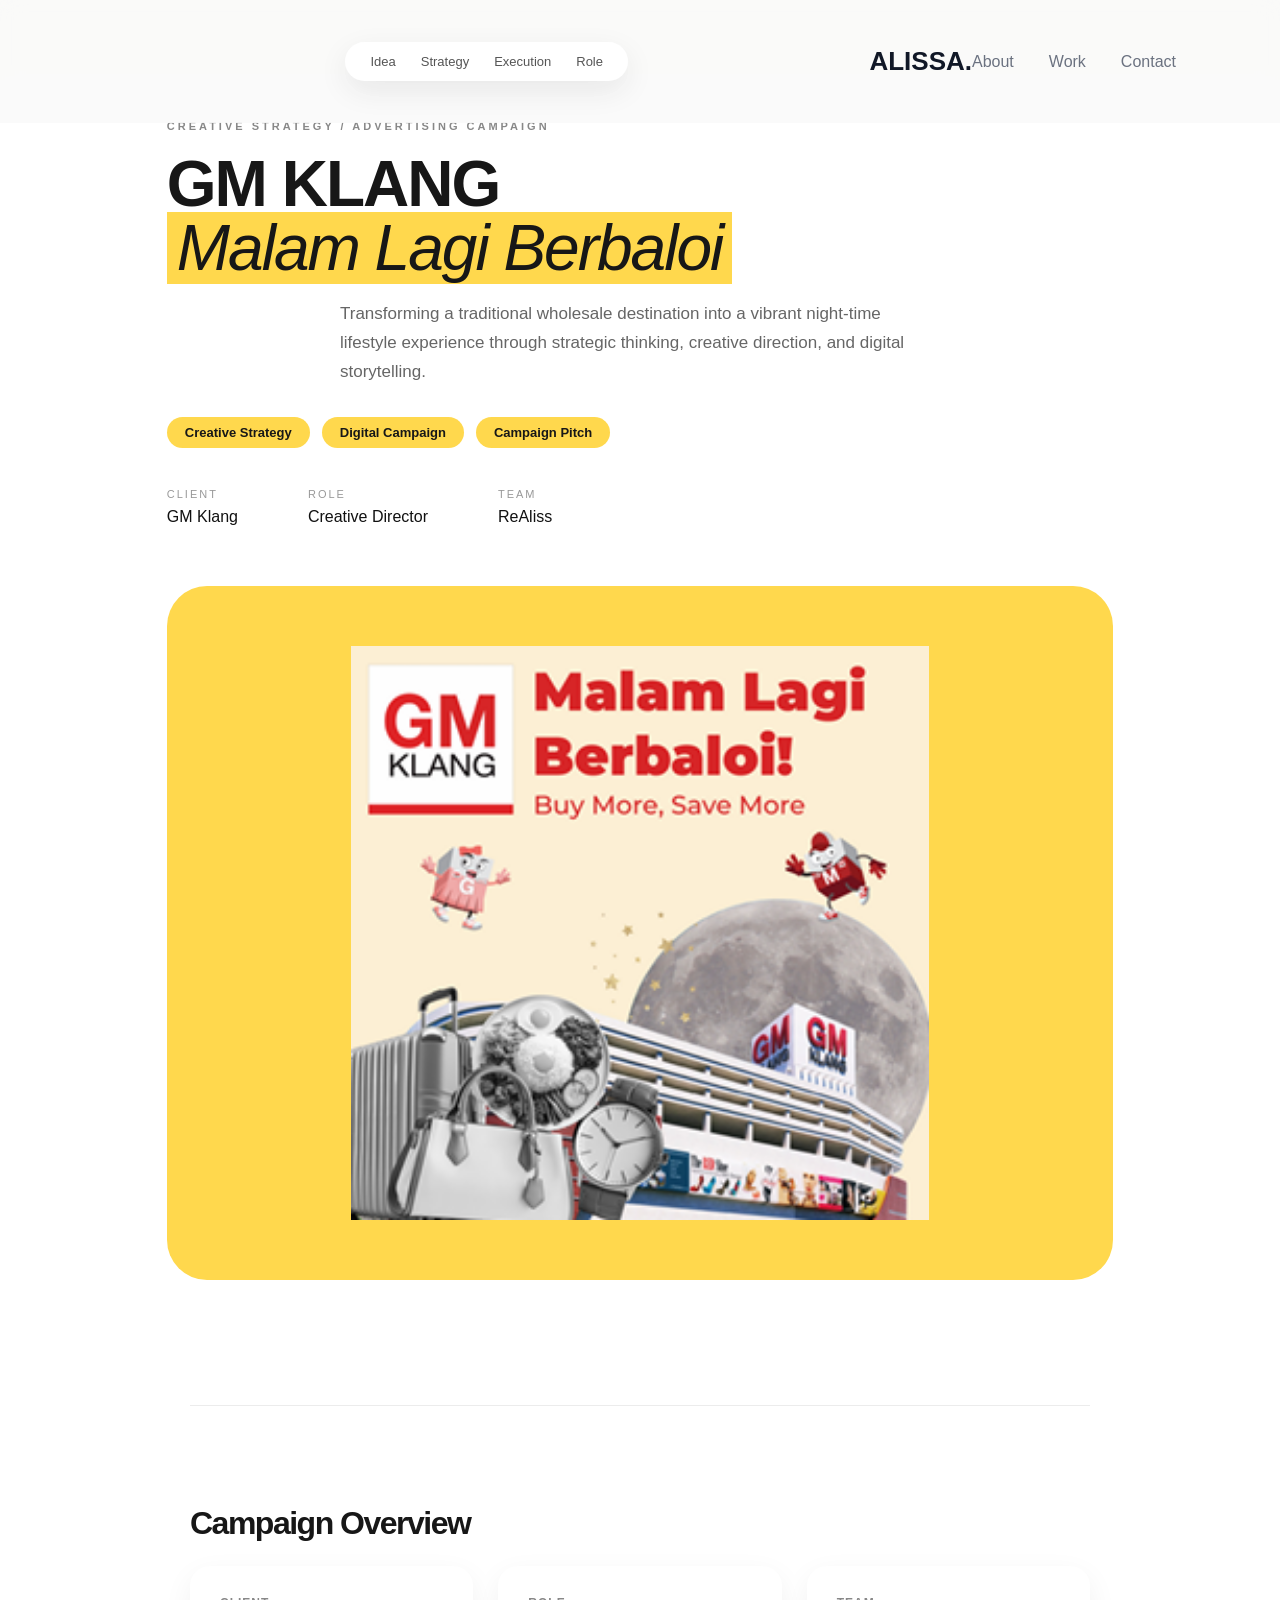
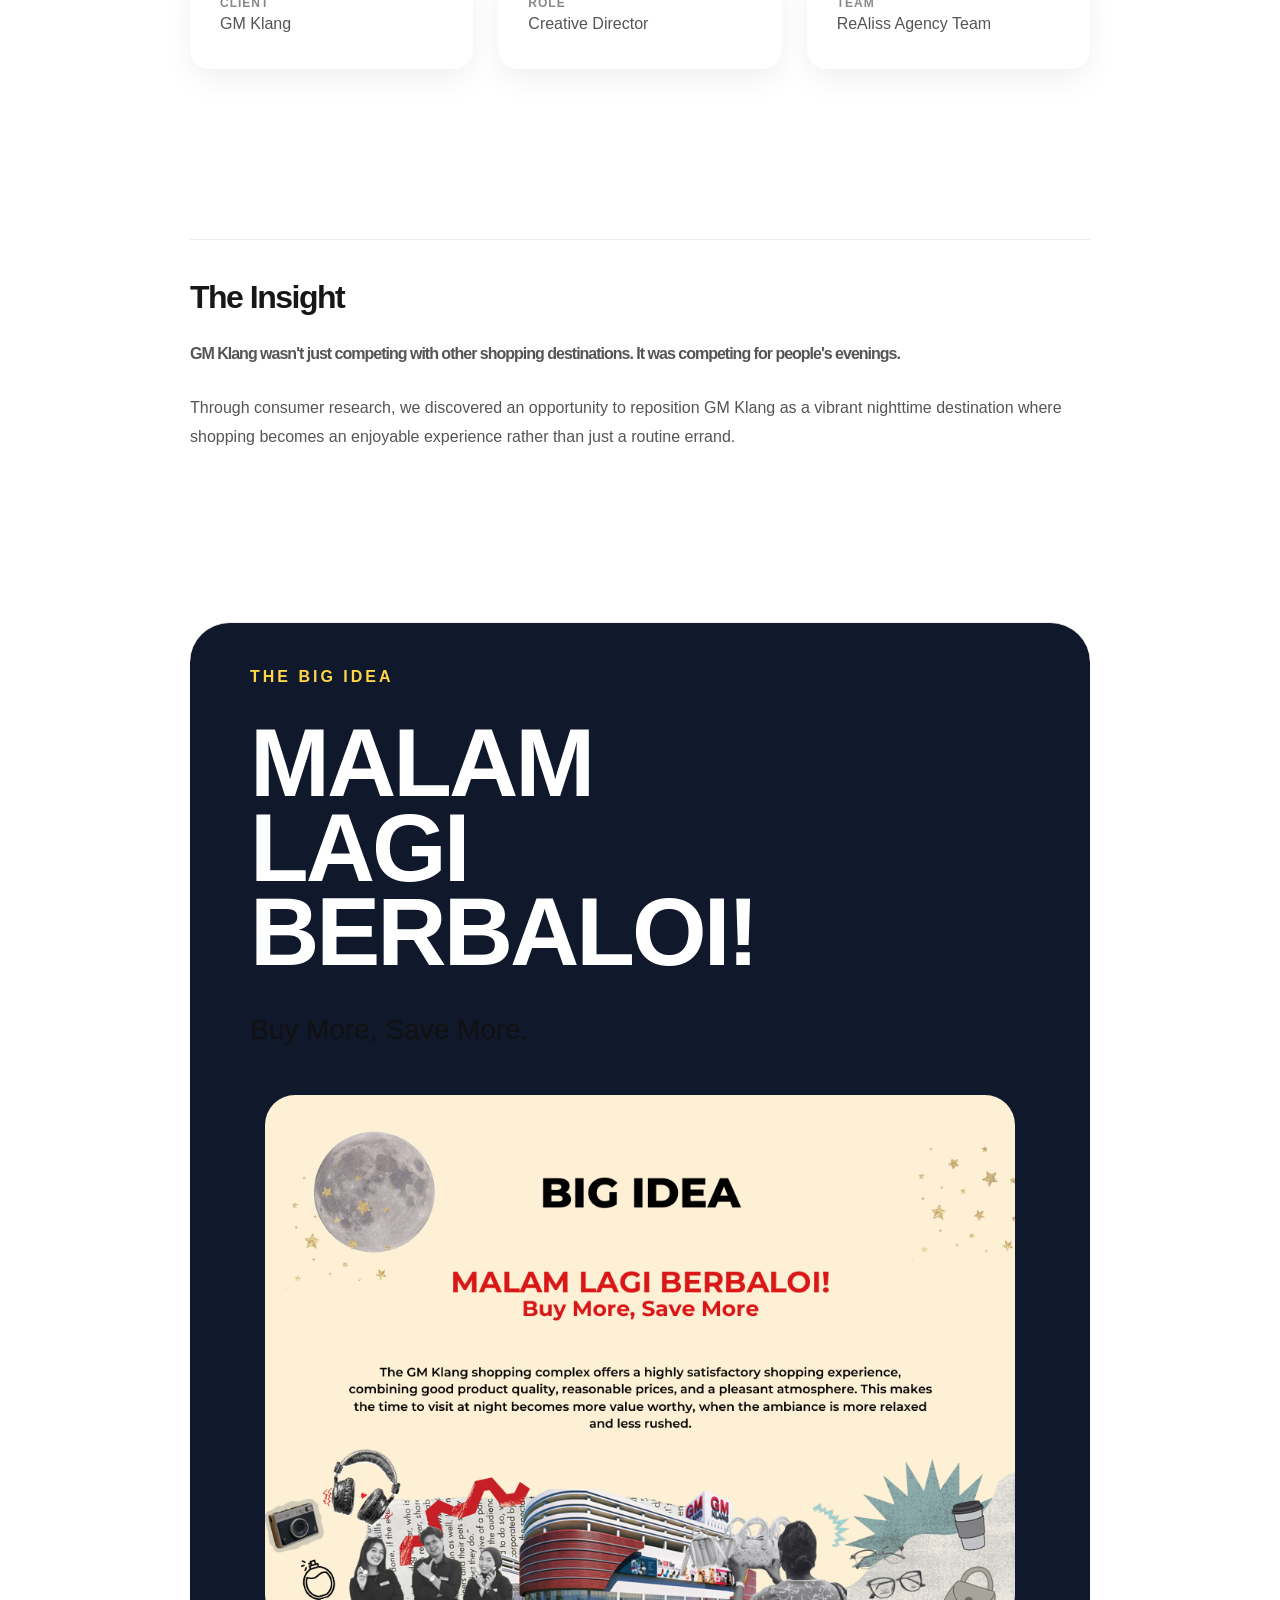
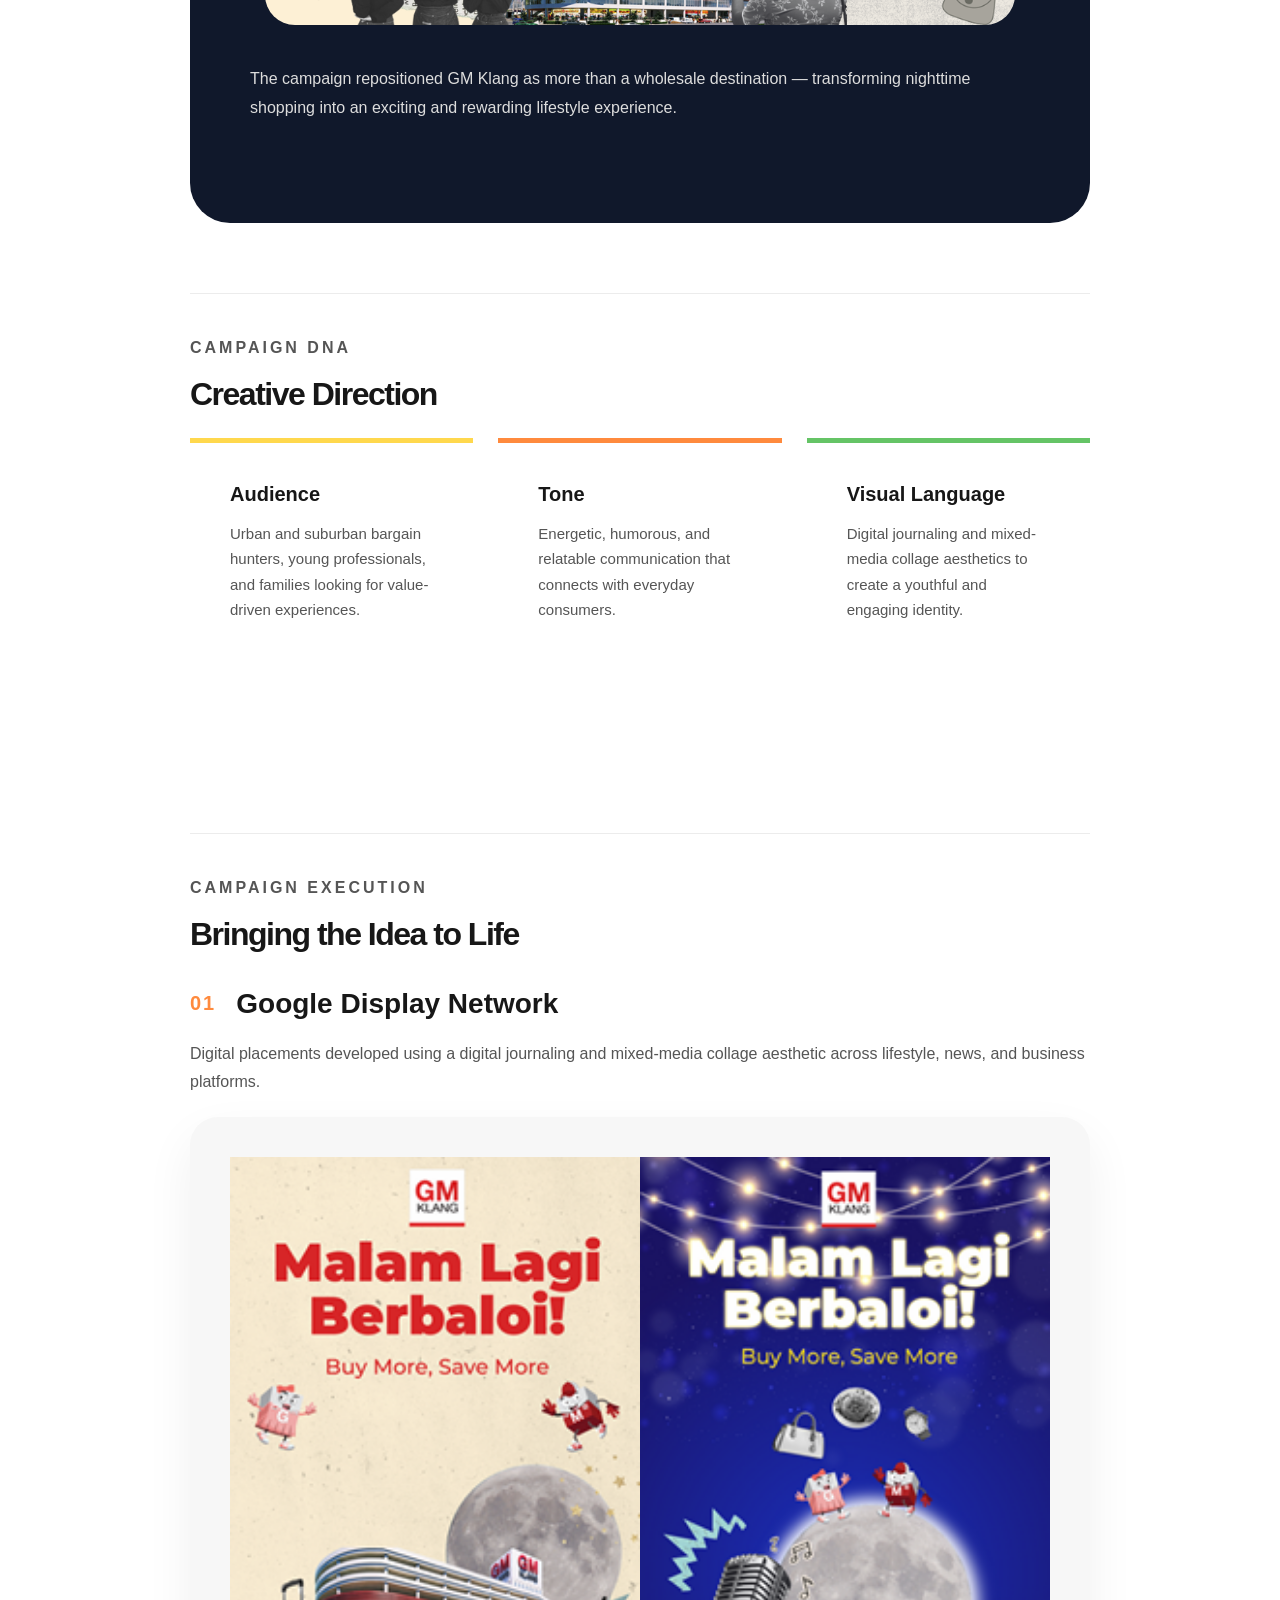
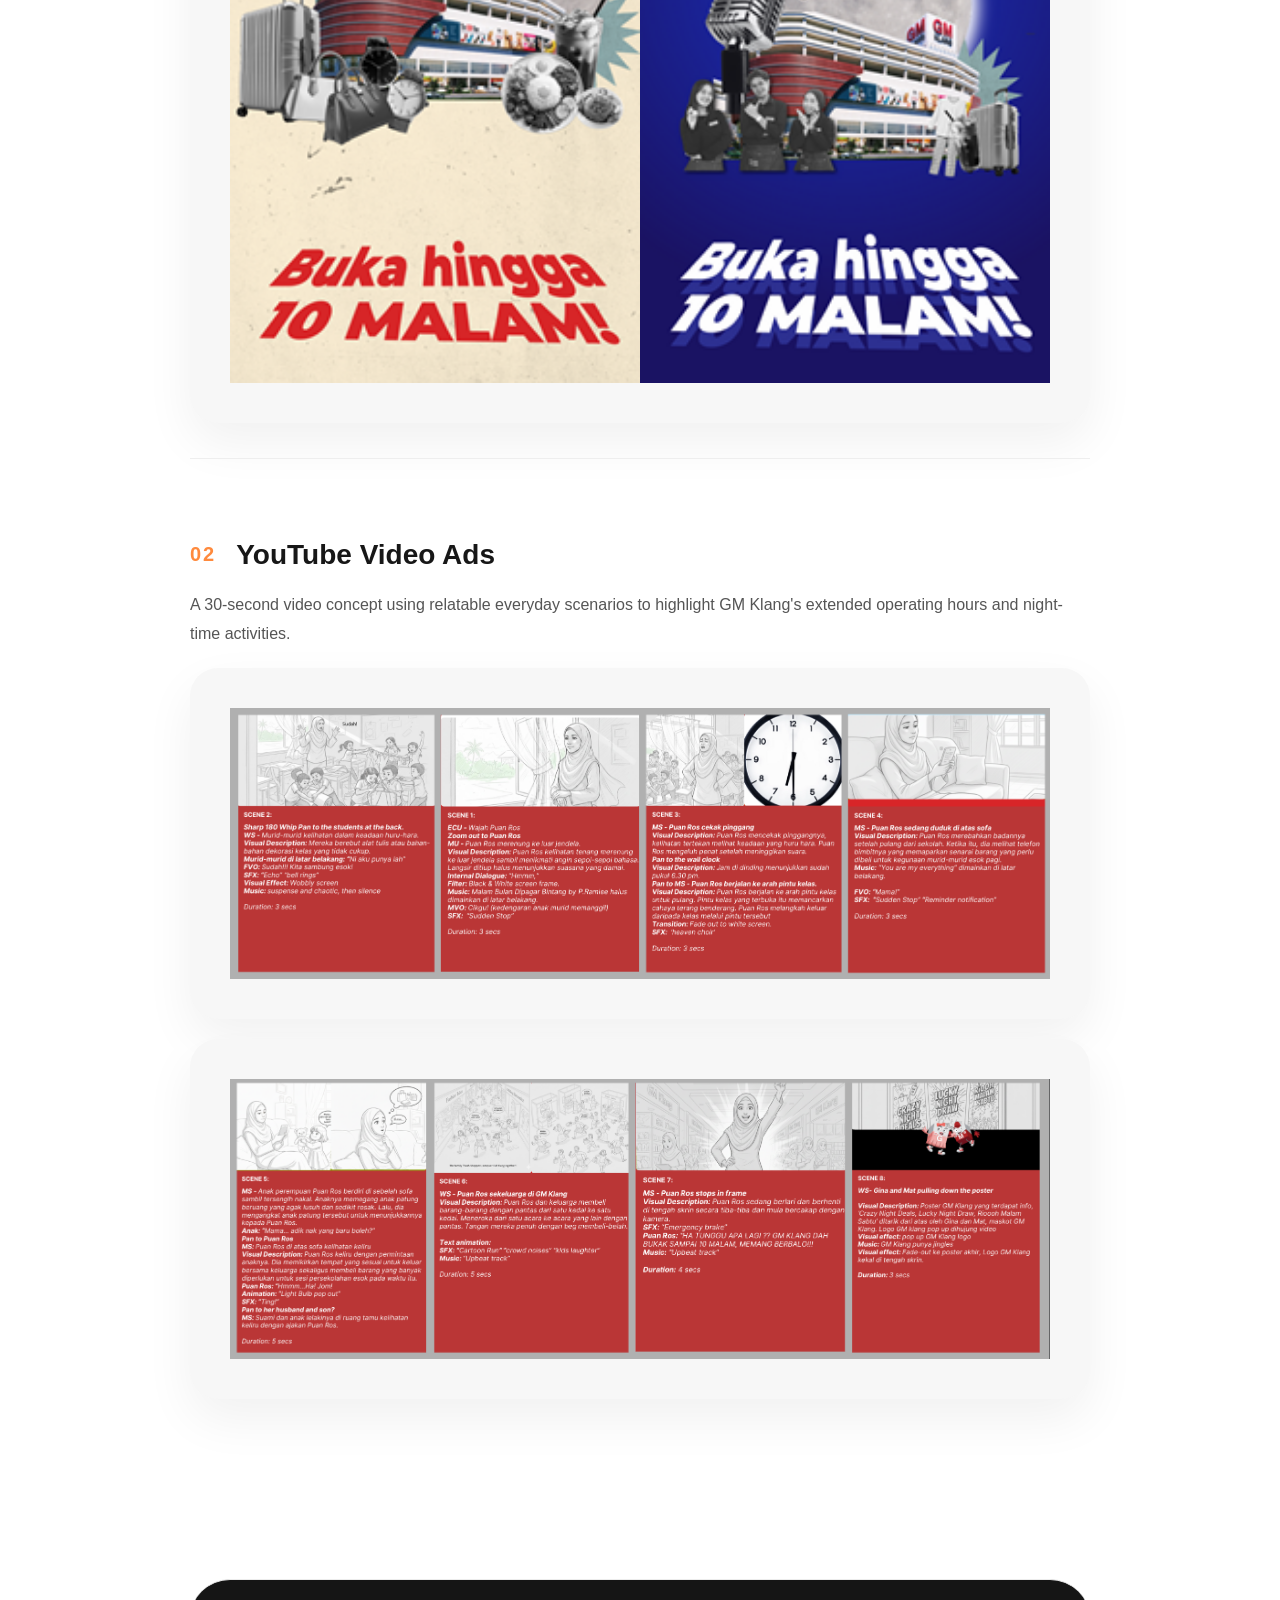
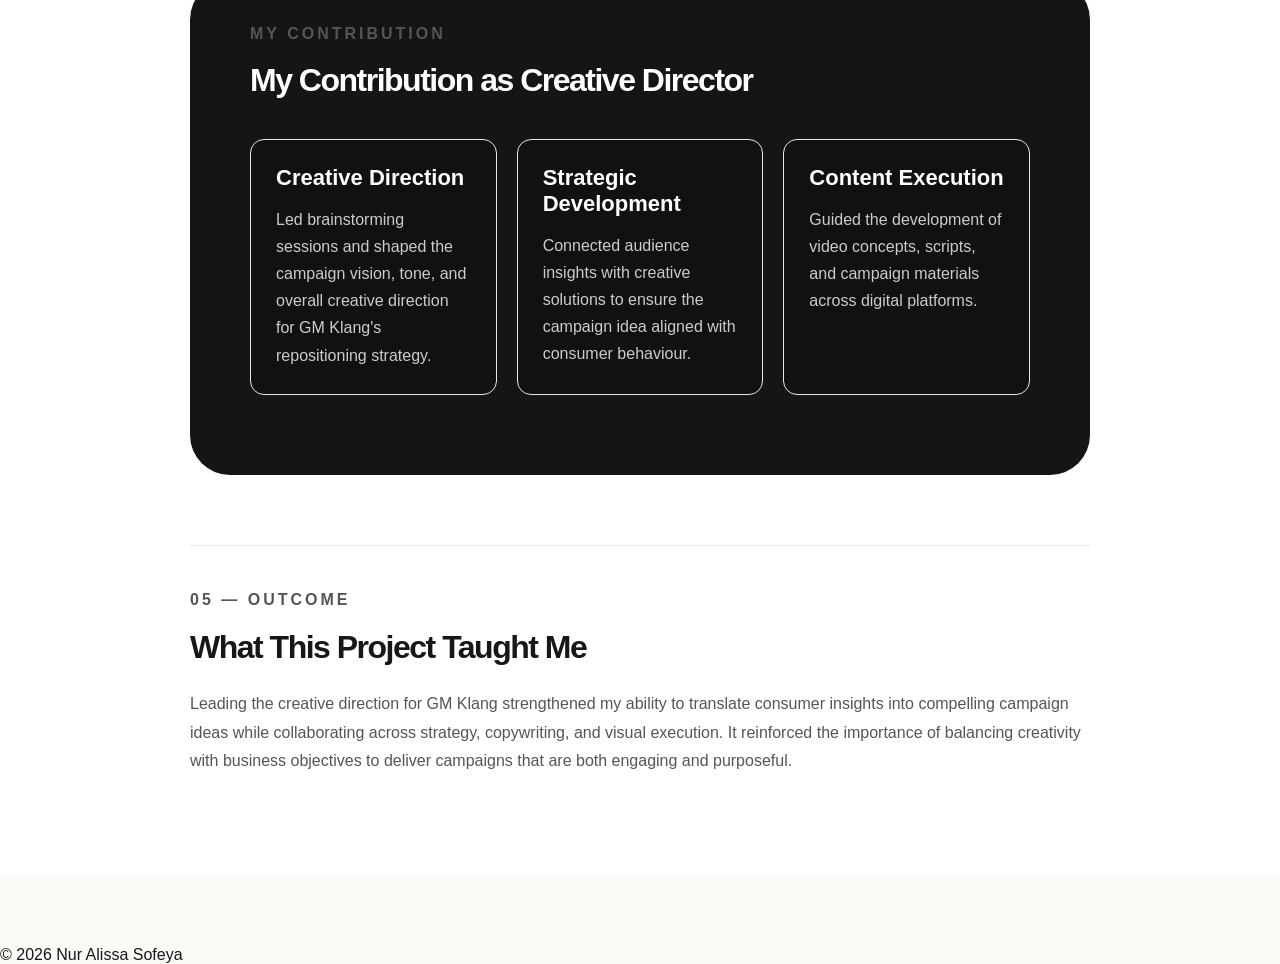
==== gm-klang.html @ c7c3e90a "Add files via upload" ====
<!DOCTYPE html>
<html lang="en">

<head>

<meta charset="UTF-8">

<meta name="viewport" content="width=device-width, initial-scale=1.0">

<title>GM Klang | Malam Lagi Berbaloi</title>

<link rel="stylesheet" href="stylegm.css">

</head>


<body>


<header>

<nav class="navbar">

    <div class="project-nav">

<a href="#idea">Idea</a>

<a href="#dna">Strategy</a>

<a href="#execution">Execution</a>

<a href="#role">Role</a>

</div>

<a href="index.html" class="logo">
ALISSA.
</a>

<ul class="nav-links">

<li><a href="index.html#about">About</a></li>

<li><a href="index.html#work">Work</a></li>

<li><a href="index.html#contact">Contact</a></li>

</ul>

</nav>

</header>




<main class="project-page">



<!-- HERO -->

<section class="project-hero">


<p class="section-tag">
CREATIVE STRATEGY / ADVERTISING CAMPAIGN
</p>


<h1>
GM KLANG
<br>
<span>Malam Lagi Berbaloi</span>
</h1>


<p class="hero-description">

Transforming a traditional wholesale destination into a vibrant night-time lifestyle experience through strategic thinking, creative direction, and digital storytelling.

</p>

<div class="campaign-tags">

<span>Creative Strategy</span>
<span>Digital Campaign</span>
<span>Campaign Pitch</span>

</div>



<div class="hero-details">


<div>
<p class="detail-label">
CLIENT
</p>

<p>
GM Klang
</p>
</div>



<div>
<p class="detail-label">
ROLE
</p>

<p>
Creative Director
</p>
</div>



<div>
<p class="detail-label">
TEAM
</p>

<p>
ReAliss
</p>
</div>


</div>



<div class="campaign-lockup">

<img 
src="assets/images/projects/gm-klang/hero.png"
alt="GM Klang Malam Lagi Berbaloi">

</div>


</section>





<!-- OVERVIEW -->

<section class="project-section">


<h2>
Campaign Overview
</h2>


<div class="info-grid">


<div class="info-card">

<h4>CLIENT</h4>

<p>
GM Klang
</p>

</div>



<div class="info-card">

<h4>ROLE</h4>

<p>
Creative Director
</p>

</div>



<div class="info-card">

<h4>TEAM</h4>

<p>
ReAliss Agency Team
</p>

</div>


</div>


</section>






<!-- INSIGHT -->

<section class="project-section">


<h2>
The Insight
</h2>


<p class="insight-quote">

GM Klang wasn't just competing with other shopping destinations.
It was competing for people's evenings.

</p>

<p>

Through consumer research, we discovered an opportunity to reposition GM Klang as a vibrant nighttime destination where shopping becomes an enjoyable experience rather than just a routine errand.

</p>


</section>






<!-- BIG IDEA -->

<section class="project-section idea-section">


<p class="section-tag">
THE BIG IDEA
</p>


<h2>
MALAM
<br>
LAGI
<br>
BERBALOI!
</h2>


<p class="idea-subtitle">

Buy More, Save More.

</p>



<img 
src="assets/images/projects/gm-klang/big-idea.png"
class="feature-image"
alt="Malam Lagi Berbaloi Campaign">


<p>

The campaign repositioned GM Klang as more than a wholesale destination — transforming nighttime shopping into an exciting and rewarding lifestyle experience.

</p>


</section>







<!-- STRATEGY -->


<!-- CAMPAIGN DNA -->

<section class="project-section">


<p class="section-tag">
CAMPAIGN DNA
</p>


<h2>
Creative Direction
</h2>



<div class="dna-grid">


<div class="dna-card">

<h3>
Audience
</h3>

<p>
Urban and suburban bargain hunters, young professionals, and families looking for value-driven experiences.
</p>

</div>




<div class="dna-card">

<h3>
Tone
</h3>

<p>
Energetic, humorous, and relatable communication that connects with everyday consumers.
</p>

</div>




<div class="dna-card">

<h3>
Visual Language
</h3>

<p>
Digital journaling and mixed-media collage aesthetics to create a youthful and engaging identity.
</p>

</div>


</div>


</section>






<!-- EXECUTION -->


<!-- EXECUTION -->

<section class="project-section execution-section">


<p class="section-tag">
CAMPAIGN EXECUTION
</p>


<h2>
Bringing the Idea to Life
</h2>




<div class="execution-item">


<div class="execution-header">

<span>
01
</span>

<h3>
Google Display Network
</h3>

</div>


<p>

Digital placements developed using a digital journaling and mixed-media collage aesthetic across lifestyle, news, and business platforms.

</p>



<div class="artifact-frame">

<img 
src="assets/images/projects/gm-klang/gdn-1.png"
alt="GM Klang Google Display Network Advertisement">

<img 
src="assets/images/projects/gm-klang/gdn-2.png"
alt="GM Klang Google Display Network Advertisement">

</div>


</div>






<div class="execution-item">


<div class="execution-header">

<span>
02
</span>

<h3>
YouTube Video Ads
</h3>

</div>


<p>

A 30-second video concept using relatable everyday scenarios to highlight GM Klang's extended operating hours and night-time activities.

</p>



<div class="artifact-frame">

<img 
src="assets/images/projects/gm-klang/youtube-storyboard-01.png"
alt="YouTube storyboard scenes 1 to 4">

</div>



<div class="artifact-frame">

<img 
src="assets/images/projects/gm-klang/youtube-storyboard-02.png"
alt="YouTube storyboard scenes 5 to 8">

</div>


</div>



</section>





<!-- ROLE -->

<section class="project-section role-section">


<p class="section-tag">
MY CONTRIBUTION
</p>


<h2>
My Contribution as Creative Director
</h2>



<div class="role-grid">



<div class="role-card">

<h3>
Creative Direction
</h3>

<p>

Led brainstorming sessions and shaped the campaign vision, tone, and overall creative direction for GM Klang's repositioning strategy.

</p>

</div>




<div class="role-card">

<h3>
Strategic Development
</h3>

<p>

Connected audience insights with creative solutions to ensure the campaign idea aligned with consumer behaviour.

</p>

</div>




<div class="role-card">

<h3>
Content Execution
</h3>

<p>

Guided the development of video concepts, scripts, and campaign materials across digital platforms.

</p>

</div>



</div>


</section>






<!-- OUTCOME -->


<section class="project-section outcome-section">

<p class="section-tag">
05 — OUTCOME
</p>

<h2>
What This Project Taught Me
</h2>

<p>

Leading the creative direction for GM Klang strengthened my ability to translate consumer insights into compelling campaign ideas while collaborating across strategy, copywriting, and visual execution. It reinforced the importance of balancing creativity with business objectives to deliver campaigns that are both engaging and purposeful.

</p>

</section>



</main>




<footer>

<p>
© 2026 Nur Alissa Sofeya
</p>

</footer>



</body>

</html>
---- stylegm.css ----
/* ===========================
   GLOBAL
=========================== */

*{

    margin:0;
    padding:0;
    box-sizing:border-box;

}

html{

    scroll-behavior:smooth;

}

body{

    font-family:'Inter',sans-serif;

    background:var(--bg);

    color:var(--text);

    color:#171717;

    

}

img{

    max-width:100%;

    display:block;

}

a{

    text-decoration:none;

}

:root{

--bg:#FAFAF7;

--text:#151515;

--muted:#707070;

--accent:#FFD84D;

--accent-orange:#FF8A3D;

--card:#F5F5F2;

}

/* ===========================
   NAVIGATION
=========================== */

header{

    position:fixed;

    width:100%;

    top:0;

    z-index:1000;

    background:rgba(250,250,250,.85);

    backdrop-filter:blur(12px);

}

nav{

    max-width:1200px;

    margin:auto;

    padding:22px 5%;

    display:flex;

    justify-content:space-between;

    align-items:center;

}

.logo{

    font-family:'Poppins',sans-serif;

    font-size:26px;

    font-weight:700;

    color:#111827;

}

.nav-links{

    display:flex;

    gap:35px;

    list-style:none;

}

.nav-links a{

    color:#6B7280;

    font-weight:500;

    transition:.3s;

}

.nav-links a:hover{

    color:#5B5CEB;

}



/* ===========================
   PROJECT CASE STUDY V2
=========================== */


.project-hero{

max-width:1100px;

margin:70px auto;

padding:0 5%;

text-align:center;

}


.project-hero h1{

font-family:'Poppins',sans-serif;

font-size:48px;

line-height:1.2;

margin:20px 0;

}

.project-hero h1 span{

background:#FFD84D;

padding:0 10px;

}

.hero-description{

max-width:700px;

margin:auto;

font-size:18px;

line-height:1.8;

color:#6B7280;

}


.project-meta{

display:flex;

justify-content:center;

gap:70px;

margin:60px 0;

}


.project-meta h4{

font-size:13px;

color:#4F46E5;

letter-spacing:1px;

}


.hero-image,
.content-image{

width:100%;

border-radius:24px;

}

.story-section,
.feature-section{

max-width:850px;

margin:80px auto;

padding:0 5%;

}


.story-section h2,
.feature-section h2{

font-size:28px;

margin-bottom:20px;

}


.story-section p,
.feature-section p{

font-size:16px;

line-height:1.7;

}

.content-image{

width:100%;

max-height:600px;

object-fit:contain;

border-radius:20px;

}

.large-text{

font-size:28px!important;

font-weight:500;

color:#111827!important;

}

.execution-block{

margin:80px 0;

}

.execution-block h3{

font-size:28px;

margin-bottom:25px;

}

.activity-grid,
.role-grid{

display:grid;

grid-template-columns:repeat(3,1fr);

gap:20px;

margin-top:40px;

}


.activity-grid div,
.role-grid div{

padding:30px;

border:1px solid #E5E7EB;

border-radius:20px;

}

@media(max-width:768px){


.project-hero h1{

font-size:40px;

}


.project-meta,
.activity-grid,
.role-grid{

grid-template-columns:1fr;

display:grid;

}


}

/* GM KLANG CAMPAIGN HIGHLIGHT */

.campaign-tags{

display:flex;
gap:12px;
margin-top:30px;
flex-wrap:wrap;

}


.campaign-tags span{

padding:8px 18px;
border-radius:50px;
background:#FFD84D;
font-size:13px;
font-weight:600;

}

.snapshot{

display:grid;
grid-template-columns:repeat(4,1fr);
background:#f3f3ef;
padding:30px;
border-radius:25px;
margin:50px 0;

}

.campaign-highlight{

background:#111827;

color:white;

padding-top:80px;

padding-bottom:80px;

border-radius:40px;

}


.campaign-highlight h2{

color:white;

}


.campaign-highlight p{

color:#E5E7EB;

}
.storyboard-image{

margin-top:40px;

}

.storyboard-wrapper{

margin-top:40px;

overflow:hidden;

}

.storyboard-grid{

display:flex;

gap:20px;

overflow-x:auto;

padding-bottom:15px;

scrollbar-width:none;

}

.storyboard-note{

margin-top:25px;

font-size:14px!important;

color:#777!important;

}


.storyboard-grid img{

height:220px;

width:auto;

flex-shrink:0;

border-radius:12px;

}



@media(max-width:768px){

.storyboard-grid{

grid-template-columns:repeat(2,1fr);

}

}


.storyboard-caption{

margin-top:30px;

padding:30px;

background:#f9fafb;

border-radius:20px;

}


.storyboard-caption h4{

margin-bottom:15px;

font-size:22px;

}

.vertical-showcase{

display:flex;

justify-content:center;

margin:40px 0;

}


.vertical-showcase img{

width:350px;

max-width:100%;

border-radius:20px;

box-shadow:0 20px 40px rgba(0,0,0,0.1);

}

.content-image{

width:100%;

max-width:750px;

display:block;

margin:30px auto;

border-radius:16px;

}

/* ==========================
   GM KLANG V3 - MINIMAL STYLE
========================== */


.project-hero{

    max-width:1000px;
    margin:90px auto;
    padding:0 6%;
    text-align:left;

}


.project-hero h1{

    font-size:48px;
    font-weight:600;
    line-height:1.2;
    max-width:700px;
    margin:20px 0;

}


.hero-description{

    max-width:600px;
    font-size:17px;
    line-height:1.7;
    color:#6b7280;

}


.project-meta{

    display:flex;
    gap:60px;
    margin:45px 0;

}


.project-meta h4{

    font-size:12px;
    letter-spacing:1.5px;
    color:#888;

}


.project-meta p{

    margin-top:8px;
    font-size:15px;

}



.hero-image{

    width:100%;
    border-radius:18px;
    margin-top:50px;

}





.story-section,
.feature-section{

    max-width:850px;
    margin:75px auto;
    padding:0 6%;

}



.story-section h2,
.feature-section h2{

    font-size:30px;
    font-weight:600;
    margin-bottom:20px;

}



.story-section p,
.feature-section p{

    font-size:16px;
    line-height:1.8;
    color:#555;

}



.large-text{

    font-size:22px!important;
    color:#111!important;
    line-height:1.5!important;

}



.content-image{

    width:100%;
    max-width:750px;
    display:block;
    margin:35px auto;
    border-radius:16px;

}






.execution-block{

    margin:60px 0;

}


.execution-block h3{

    font-size:22px;
    margin-bottom:20px;

}





.role-grid,
.activity-grid{

    display:grid;
    grid-template-columns:repeat(3,1fr);
    gap:20px;

}



.role-grid div,
.activity-grid div{

    border:1px solid #e5e7eb;
    padding:25px;
    border-radius:14px;

}





.storyboard-grid{

    display:grid;
    grid-template-columns:repeat(4,1fr);
    gap:15px;

}


.storyboard-grid img{

    width:100%;
    border-radius:12px;

}





@media(max-width:768px){


.project-hero h1{

    font-size:36px;

}


.project-meta{

    flex-direction:column;
    gap:20px;

}


.role-grid,
.activity-grid,
.storyboard-grid{

    grid-template-columns:1fr;

}


}

.project-hero{

margin:70px auto;

}


.project-hero h1{

font-size:42px;

}


.story-section,
.feature-section{

margin:55px auto;

}


.story-section h2,
.feature-section h2{

font-size:26px;

}


.content-image{

max-width:650px;

}


.hero-image{

max-width:900px;

margin:30px auto;

display:block;

}

/*
================================
RESET PROJECT PAGE STYLES
================================
*/

/* everything below this line will be our new GM Klang design */

/* ==========================
   GM KLANG CLEAN CASE STUDY
========================== */


.project-page{

    width:100%;
    background:white;

}


/* HERO */

.project-hero{

    max-width:1100px;
    margin:80px auto;
    padding-top:40px;
    padding-bottom:45px;

}


.project-hero h1{

    font-size:52px;
    line-height:1.1;
    font-weight:600;
    margin:20px 0;

}

.project-section{

border-top:1px solid #ECECEC;

}

.project-section p{
    font-size:17px;
    line-height:1.8;
}


.artifact-frame{

margin-top:20px;

}

.project-section h2{

font-size:52px;

letter-spacing:-1.5px;

line-height:1.1;

margin-top:0px;

margin-bottom:25px;

}


.section-tag{

    font-size:12px;
    letter-spacing:2px;
    text-transform:uppercase;
    color:#777;

}


.hero-description{

    max-width:600px;
    font-size:17px;
    line-height:1.7;
    color:#666;

}


.hero-image{

    width:100%;
    max-width:900px;
    margin:50px auto 0;
    display:block;
    border-radius:20px;

}





/* GENERAL SECTIONS */

.project-section{

    max-width:900px;
    margin:70px auto;
    padding:100px 0;

}


.project-section h2{

    font-size:32px;
    margin-bottom:25px;

}


.project-section p{

    font-size:16px;
    line-height:1.8;
    color:#555;

}





/* INFO GRID */

.info-grid{

    display:grid;
    grid-template-columns:repeat(3,1fr);
    gap:25px;

}


.info-card{

    border-top:1px solid #ddd;
    padding-top:20px;

}


.info-card h4{

    font-size:12px;
    letter-spacing:1px;
    color:#888;

}





/* FEATURE IMAGE */

.feature-image{

    width:100%;
    max-width:750px;
    display:block;
    margin:40px auto;
    border-radius:18px;

}





/* EXECUTION GRID */


.execution-grid{

    display:grid;
    grid-template-columns:1fr 1fr;
    gap:50px;
    align-items:start;

}


.execution-grid img{

    width:100%;
    border-radius:18px;

}





/* STORYBOARD */


.storyboard-grid{

    display:grid;
    grid-template-columns:repeat(4,1fr);
    gap:15px;

}


.storyboard-grid img{

    width:100%;
    border-radius:12px;

}





/* ROLE */

.role-grid{

    display:grid;
    grid-template-columns:repeat(3,1fr);
    gap:20px;

}


.role-card{

background:#111;

color:white;

padding:35px;

border-radius:24px;

transition:.3s ease;

}



.role-card:hover{

transform:translateY(-8px);

}



.role-card h3{

font-size:22px;

margin-bottom:15px;

}



.role-card p{

color:#ccc;

line-height:1.7;

}

/* SCROLL ANIMATION */

.project-section,
.project-hero{

opacity:0;
transform:translateY(30px);
animation:fadeUp .8s ease forwards;

}


@keyframes fadeUp{

from{

opacity:0;
transform:translateY(30px);

}

to{

opacity:1;
transform:translateY(0);

}

}

.artifact-frame,
.feature-image{

border-radius:30px;

}

.artifact-frame{

box-shadow:0 20px 50px rgba(0,0,0,.06);

}

.hero-image,
.feature-image,
.artifact-frame img{

transition:transform .4s ease;

}


.hero-image:hover,
.feature-image:hover,
.artifact-frame img:hover{

transform:scale(1.03);

}

.section-tag{

font-size:11px;

font-weight:600;

letter-spacing:3px;

text-transform:uppercase;

color:#888;

margin-bottom:15px;

}







@media(max-width:768px){

.project-hero h1{

font-size:38px;

}


.info-grid,
.execution-grid,
.role-grid,
.storyboard-grid{

grid-template-columns:1fr;

}


}

.gdn-block{

display:flex;

flex-direction:column;

align-items:center;

}


.gdn-block p{

max-width:500px;

text-align:center;

}


.gdn-image{

width:280px;

max-width:100%;

margin-top:30px;

border-radius:16px;

}

.artifact-frame{

background:#f8f8f8;

padding:40px;

border-radius:20px;

display:flex;

justify-content:center;

margin-top:40px;

}


.artifact-frame img{

width:320px;

max-width:100%;

}
.artifact-frame img{

width:100%;

max-width:900px;

}

.execution-title{

margin-top:80px;

}

.info-card{

background:#fff;

box-shadow:0 10px 30px rgba(0,0,0,.06);

border-radius:20px;

padding:30px;

border:none;

}

.feature-image,
.artifact-frame img{

transition:.4s ease;

}


.feature-image:hover,
.artifact-frame img:hover{

transform:scale(1.02);

}

/* GM KLANG HERO */


.project-hero h1{

font-size:64px;
line-height:1;
letter-spacing:-2px;

}


.project-hero h1 span{

font-style:italic;
font-weight:400;

}



.hero-details{

display:flex;
gap:70px;
margin-top:40px;
margin-bottom:50px;

}


.detail-label{

font-size:11px!important;
letter-spacing:2px;
text-transform:uppercase;
color:#999!important;
margin-bottom:8px;

}


.hero-details p:last-child{

color:#111;

}



.hero-image{

transition:0.4s ease;

}


.hero-image:hover{

transform:scale(1.015);

}

/* BIG IDEA */


.idea-section{

background:#FFD84D;

padding:100px 60px;

border-radius:40px;

}


.idea-section{

margin-top:40px;

margin-bottom:60px;

}

.project-section + .project-section{

padding-top:40px;

}


.idea-section h2{

font-size:96px;

line-height:.88;

letter-spacing:-3px;

margin:30px 0;

}


.idea-subtitle{

font-size:28px!important;

color:#111!important;

font-weight:500;

}



@media(max-width:768px){

.idea-section h2{

font-size:50px;

}

}

/* CAMPAIGN DNA */



.dna-card:nth-child(1){

border-top:5px solid #FFD84D;

}


.dna-card:nth-child(2){

border-top:5px solid #FF8A3D;

}


.dna-card:nth-child(3){

border-top:5px solid #65C466;

}


.dna-grid{

display:grid;

grid-template-columns:repeat(3,1fr);

gap:25px;

margin-top:15px;

}



.dna-card{

padding:40px;

min-height:220px;

display:flex;

flex-direction:column;

justify-content:flex-start;

}



.dna-card:hover{

transform:translateY(-5px);

}



.dna-card h3{

font-size:20px;

margin-bottom:15px;

}



.dna-card p{

font-size:15px;

line-height:1.7;

}



@media(max-width:768px){

.dna-grid{

grid-template-columns:1fr;

}

}

/* EXECUTION */


.execution-item{

margin-top:35px;

}

.execution-item + .execution-item{

padding-top:40px;

}



.execution-header{

display:flex;

align-items:center;

gap:20px;

margin-bottom:20px;

}



.execution-header span{

font-size:14px;

letter-spacing:2px;

color:#999;

}



.execution-header h3{

font-size:28px;

margin:0;

}



.artifact-frame{

background:#f7f7f7;

padding:40px;

border-radius:28px;

display:flex;

justify-content:center;

margin-top:20px;

overflow:hidden;

}



.artifact-frame img{

width:100%;

max-width:1000px;

transition:.4s ease;

}



.artifact-frame img:hover{

transform:scale(1.02);

}



.execution-item + .execution-item{

border-top:1px solid #eee;

padding-top:80px;

}

.project-nav{

position:sticky;

top:20px;

margin:20px auto;

width:max-content;

background:white;

padding:12px 25px;

border-radius:50px;

box-shadow:0 10px 30px rgba(0,0,0,.08);

display:flex;

gap:25px;

z-index:10;

}


.project-nav a{

font-size:13px;

text-decoration:none;

color:#555;

}

.idea-section{

background:#10182B;

color:white;

padding:100px 60px;

border-radius:40px;

margin-left:auto;

margin-right:auto;

}


.idea-section p{

color:#ddd;

}


.idea-section .section-tag{

color:#FFD54A;

}

.execution-header span{

color:#FF8A3D;

font-weight:700;

font-size:20px;

}

/* CAMPAIGN LOCKUP */

.campaign-lockup{

margin-top:60px;

background:#FFD84D;

padding:60px;

border-radius:40px;

display:flex;

justify-content:center;

align-items:center;

}


.campaign-lockup img{

width:70%;

max-width:700px;

transition:.4s ease;

}



.campaign-lockup img:hover{

transform:scale(1.04);

}

.role-section{

background:#151515;

border-radius:40px;

padding:80px 60px;

margin-top:80px;

color:white;

}

.reveal{

opacity:0;

transform:translateY(40px);

transition:0.8s ease;

}


.reveal.active{

opacity:1;

transform:translateY(0);

}

.section-tag::before{

content:"";

}

.project-info{

display:flex;
gap:40px;
padding:25px;
background:#f5f5f2;
border-radius:20px;
margin-top:40px;

}

.insight-quote{

font-size:34px;

font-weight:600;

line-height:1.3;

max-width:720px;

margin-bottom:25px;

letter-spacing:-1px;

}


.footer{

    text-align:center;

    padding:40px 5%;

    color:#9CA3AF;

    font-size:14px;

    border-top:1px solid #ECECEC;

    margin-top:80px;

}

html{
    scroll-behavior:smooth;
}

.project-card,
.highlight-card,
.strength-card,
.contact-card{

    transition:transform .3s ease, box-shadow .3s ease;

}
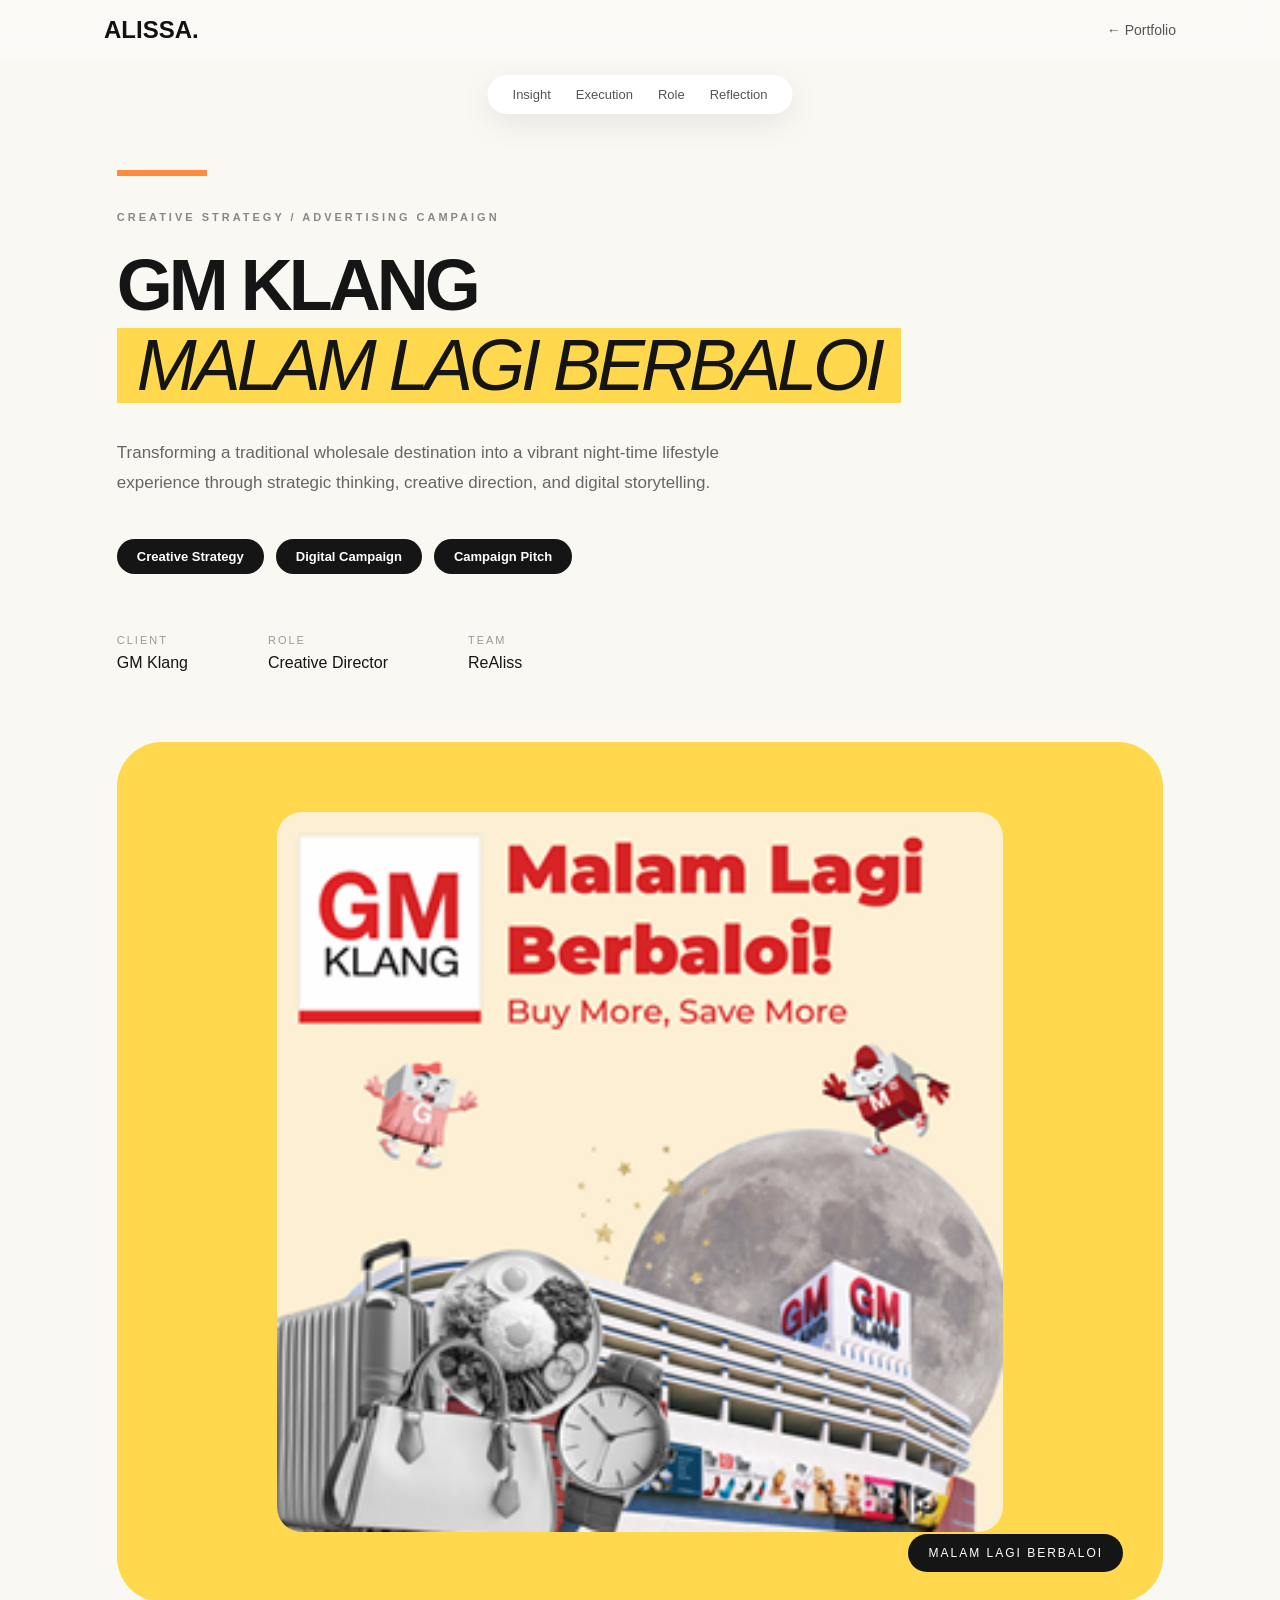
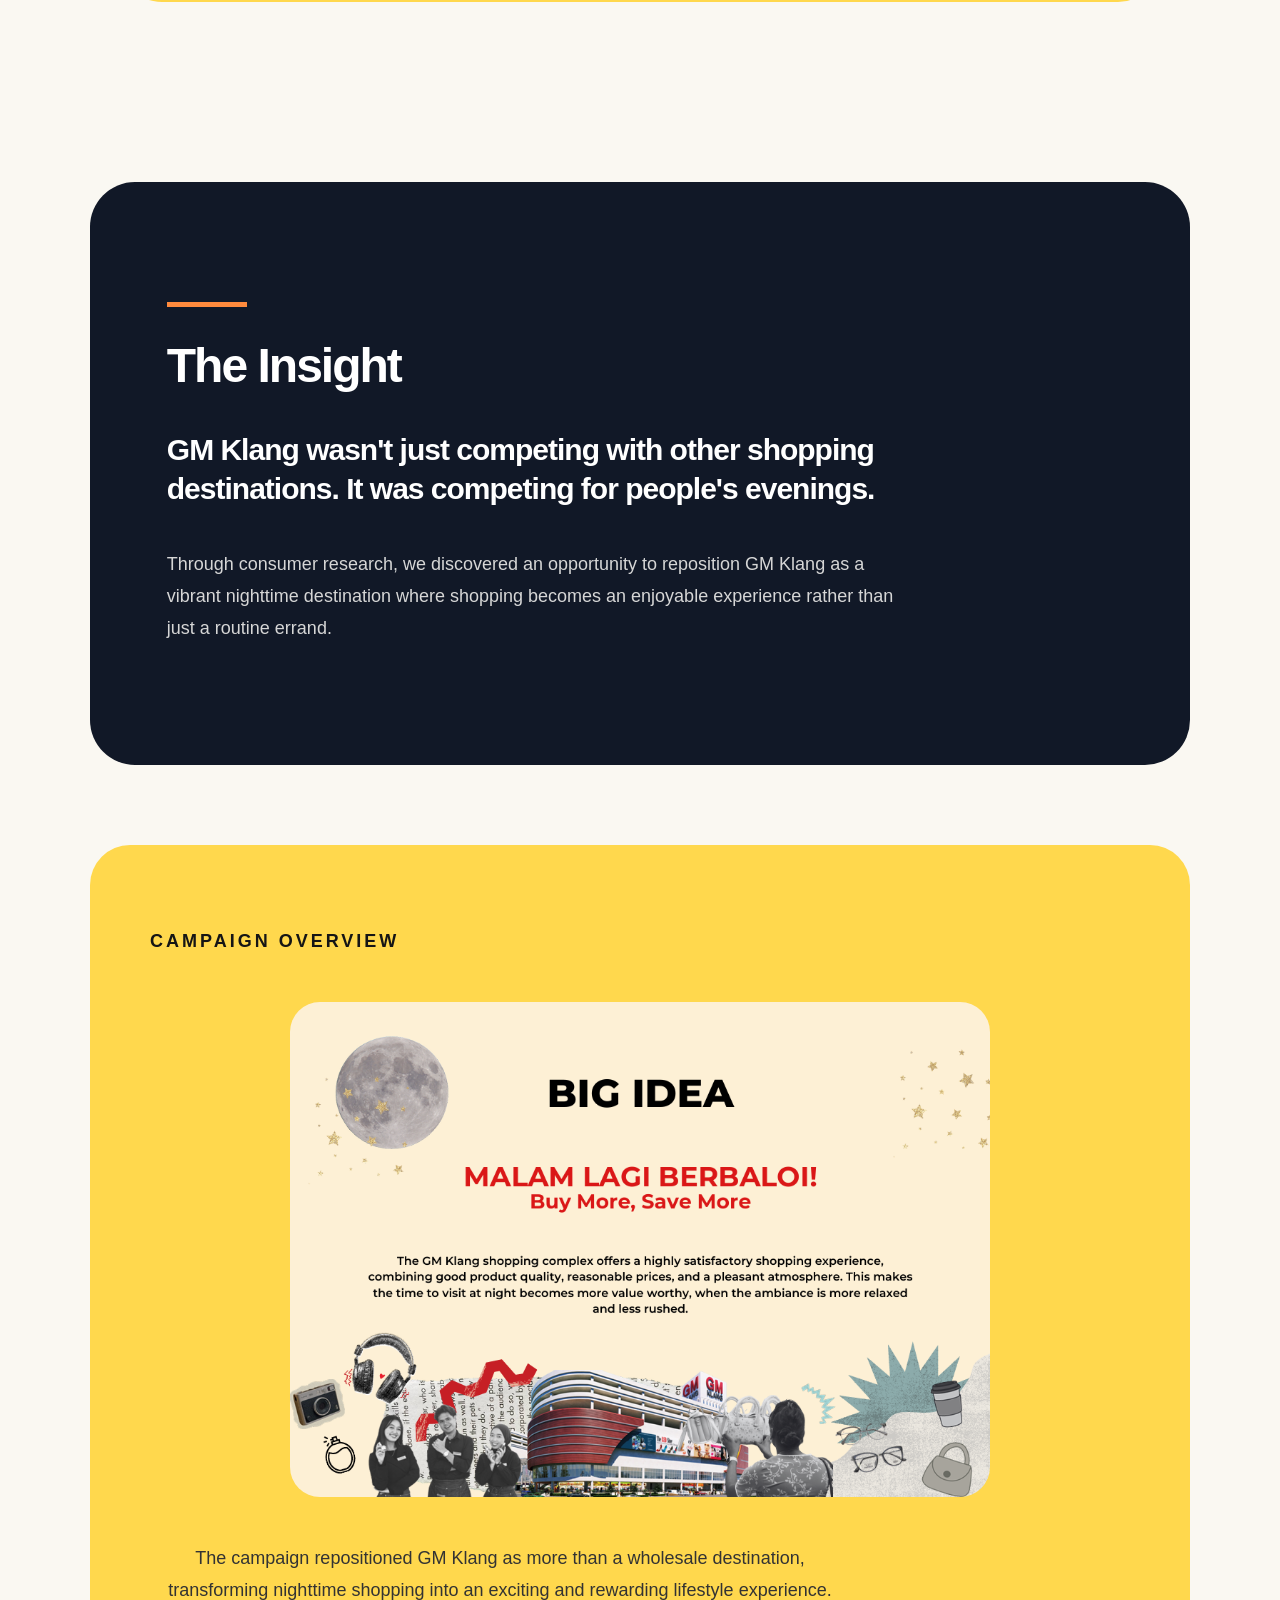
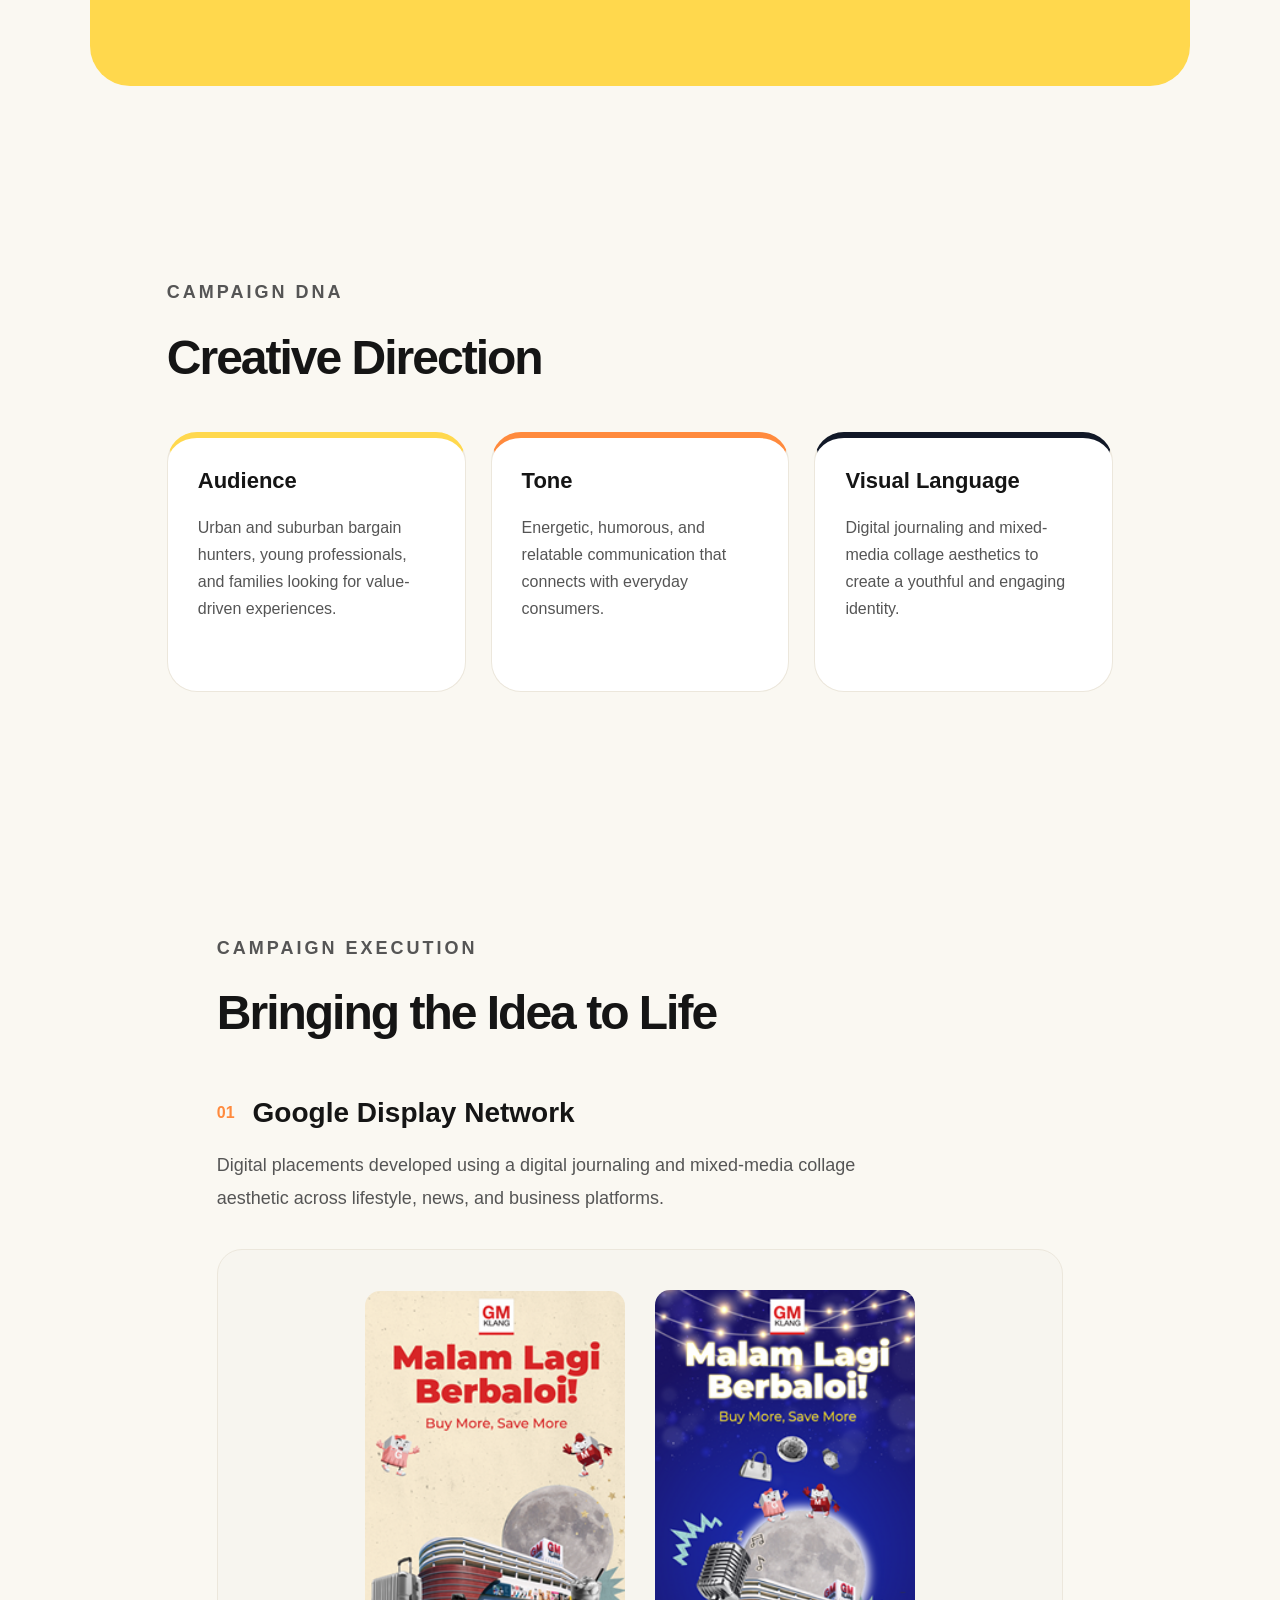
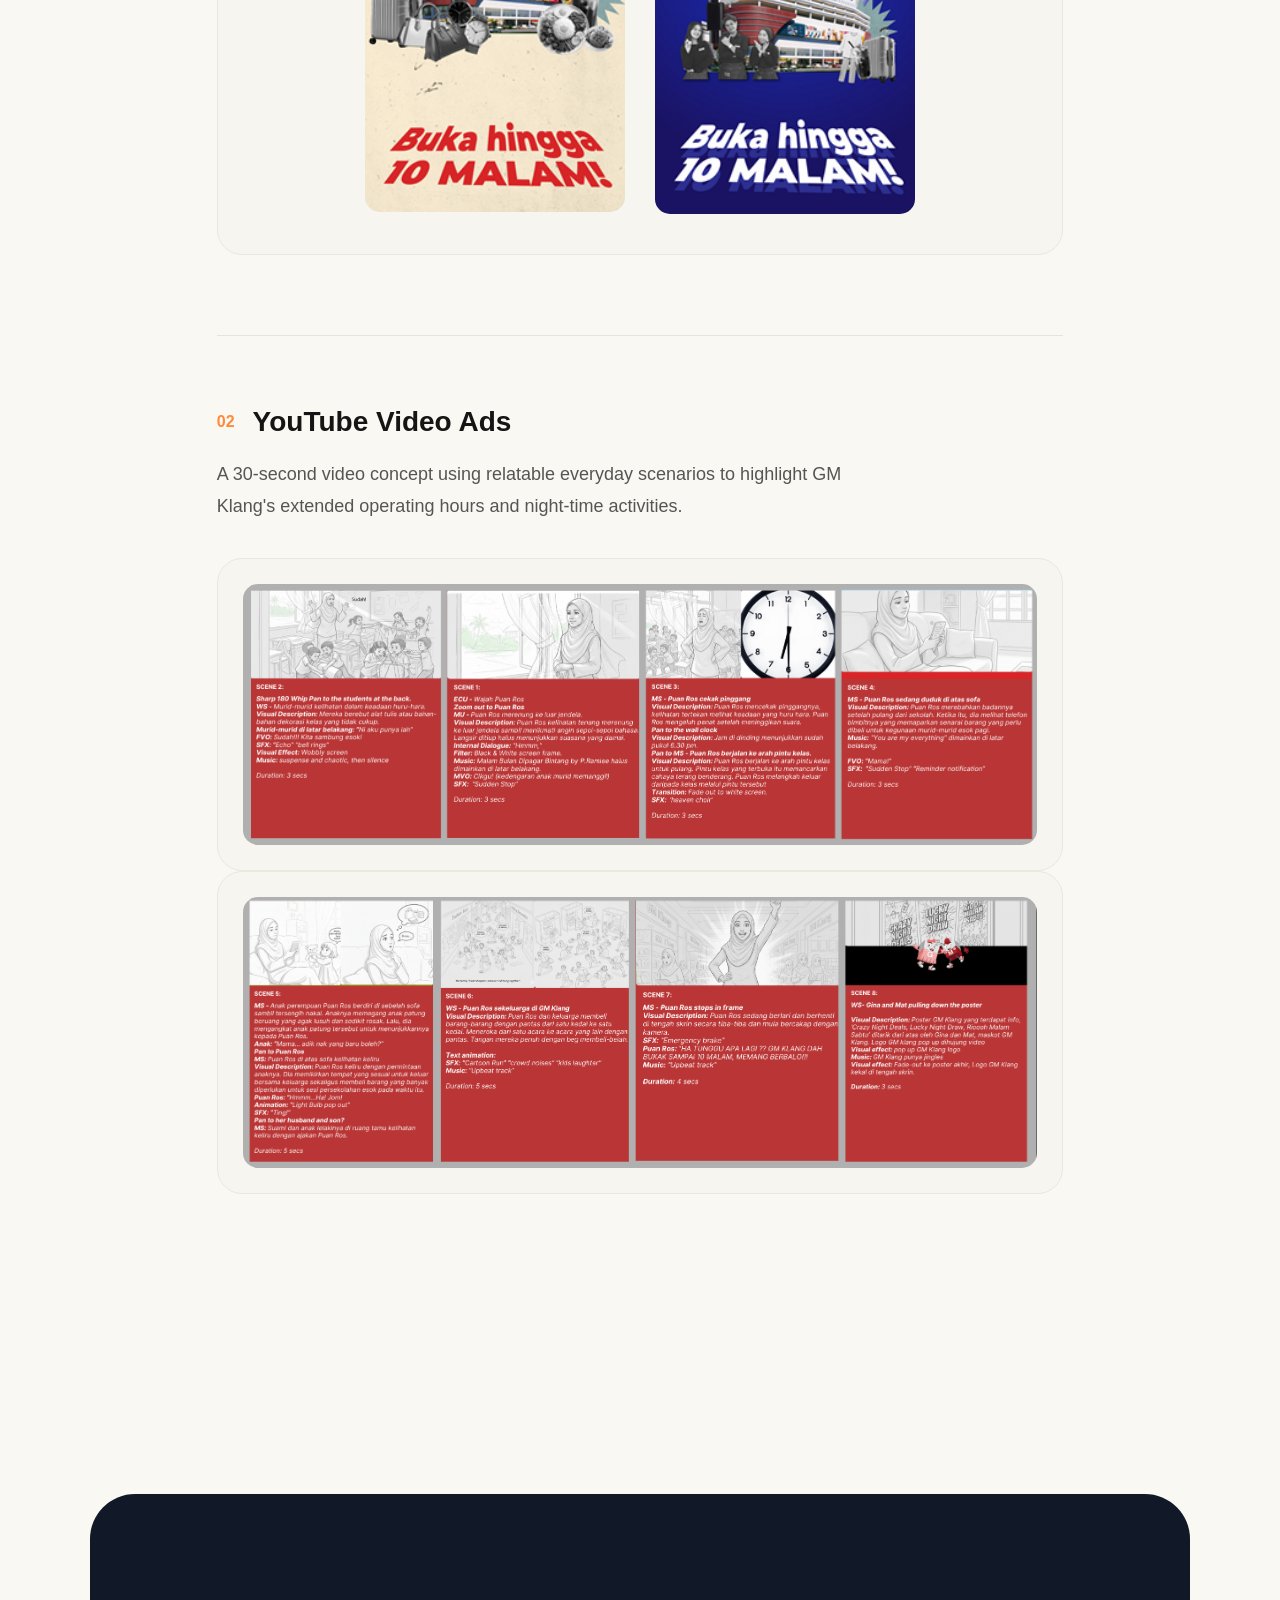
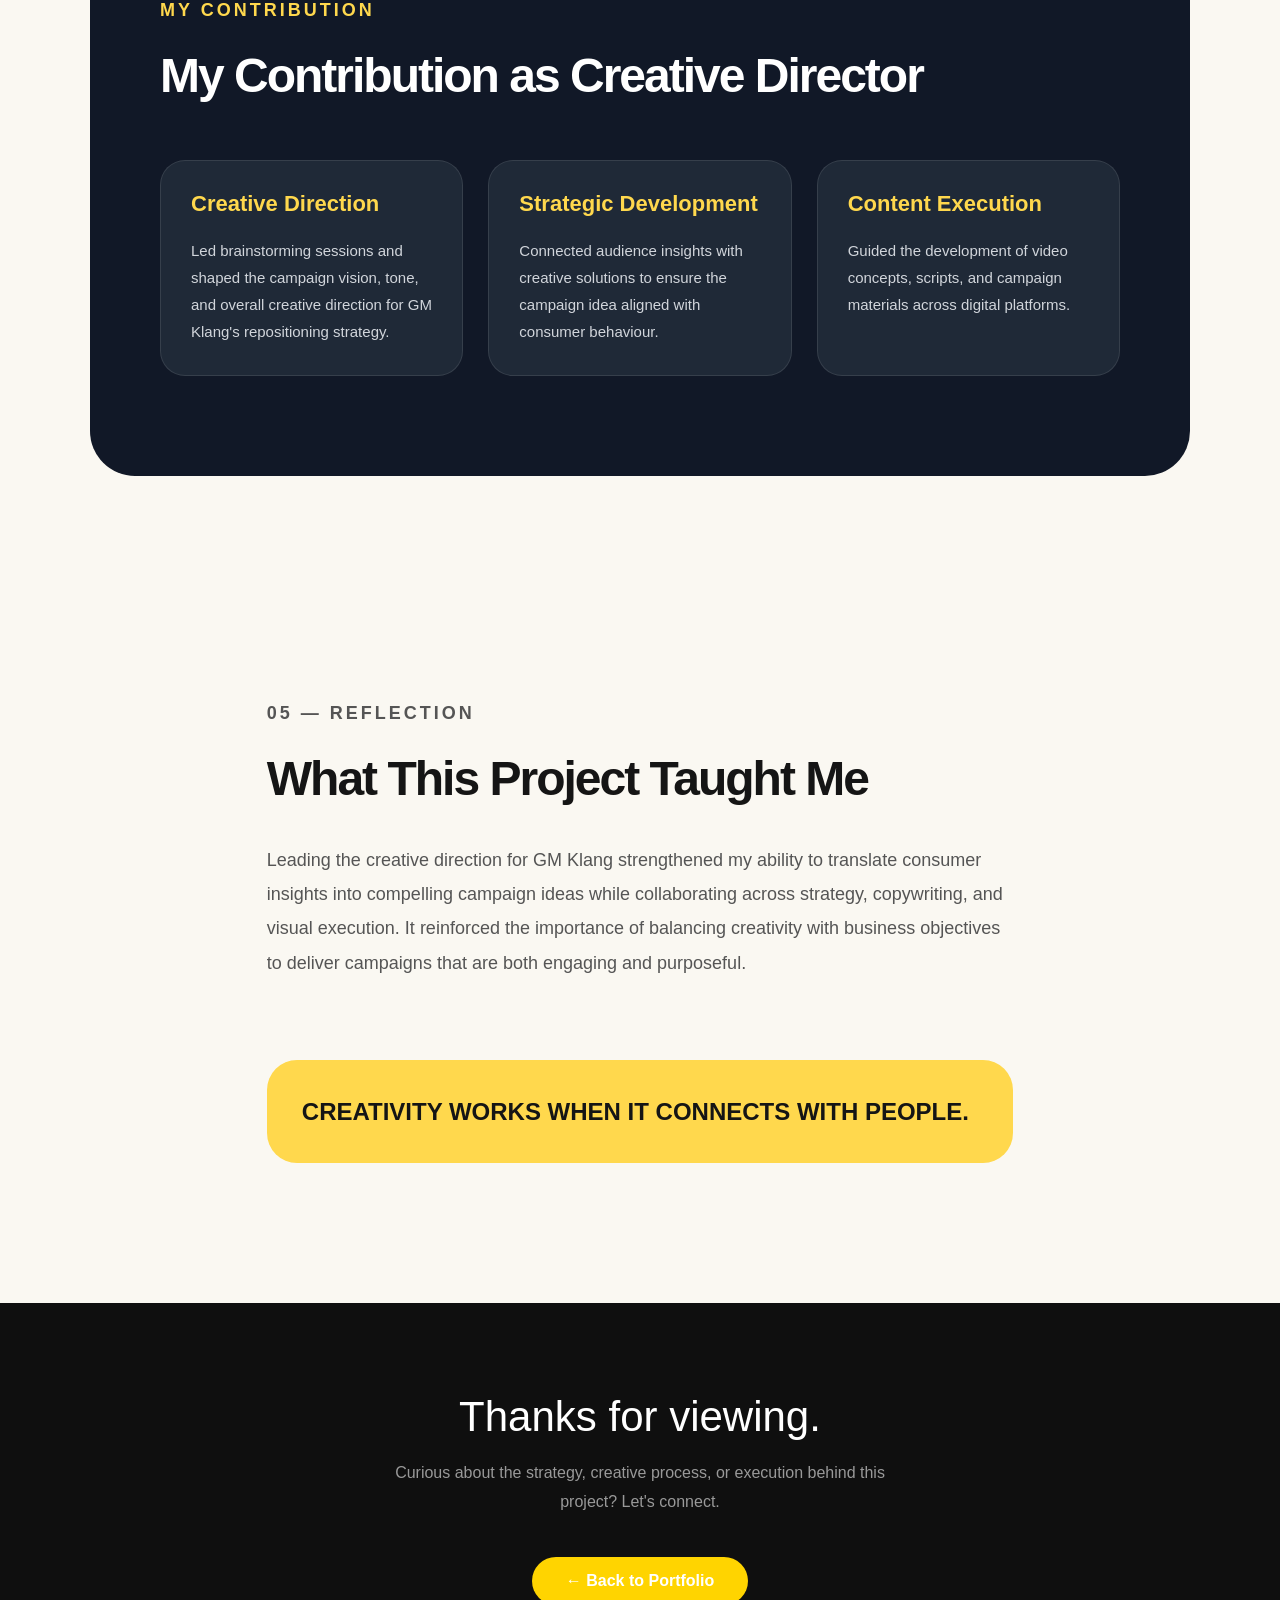
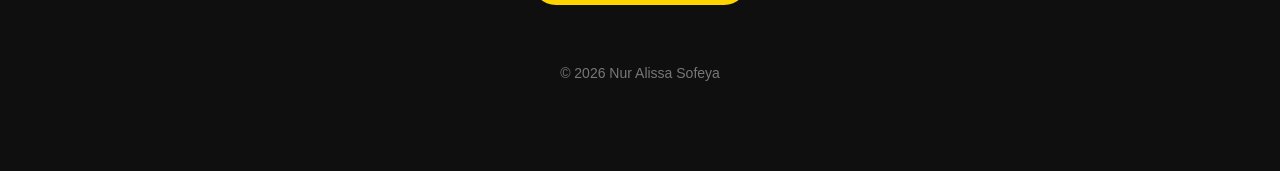
==== commit e911ad07: "Add files via upload" ====
--- a/gm-klang.html
+++ b/gm-klang.html
@@ -23,13 +23,13 @@
 
     <div class="project-nav">
 
-<a href="#idea">Idea</a>
-
-<a href="#dna">Strategy</a>
+<a href="#insight">Insight</a>
 
 <a href="#execution">Execution</a>
 
 <a href="#role">Role</a>
+
+<a href="#reflection">Reflection</a>
 
 </div>
 
@@ -39,11 +39,9 @@
 
 <ul class="nav-links">
 
-<li><a href="index.html#about">About</a></li>
-
-<li><a href="index.html#work">Work</a></li>
-
-<li><a href="index.html#contact">Contact</a></li>
+<a href="index.html" class="back-link">
+← Portfolio
+</a>
 
 </ul>
 
@@ -148,67 +146,12 @@
 
 
 
-<!-- OVERVIEW -->
-
-<section class="project-section">
-
-
-<h2>
-Campaign Overview
-</h2>
-
-
-<div class="info-grid">
-
-
-<div class="info-card">
-
-<h4>CLIENT</h4>
-
-<p>
-GM Klang
-</p>
-
-</div>
-
-
-
-<div class="info-card">
-
-<h4>ROLE</h4>
-
-<p>
-Creative Director
-</p>
-
-</div>
-
-
-
-<div class="info-card">
-
-<h4>TEAM</h4>
-
-<p>
-ReAliss Agency Team
-</p>
-
-</div>
-
-
-</div>
-
-
-</section>
-
-
-
 
 
 
 <!-- INSIGHT -->
 
-<section class="project-section">
+<section class="project-section gm-insight" id="insight">
 
 
 <h2>
@@ -239,29 +182,12 @@
 
 <!-- BIG IDEA -->
 
-<section class="project-section idea-section">
+<section class="project-section gm-big-idea" id="idea">
 
 
 <p class="section-tag">
-THE BIG IDEA
-</p>
-
-
-<h2>
-MALAM
-<br>
-LAGI
-<br>
-BERBALOI!
-</h2>
-
-
-<p class="idea-subtitle">
-
-Buy More, Save More.
-
-</p>
-
+CAMPAIGN OVERVIEW
+</p>
 
 
 <img 
@@ -272,7 +198,7 @@
 
 <p>
 
-The campaign repositioned GM Klang as more than a wholesale destination — transforming nighttime shopping into an exciting and rewarding lifestyle experience.
+The campaign repositioned GM Klang as more than a wholesale destination, transforming nighttime shopping into an exciting and rewarding lifestyle experience.
 
 </p>
 
@@ -290,7 +216,7 @@
 
 <!-- CAMPAIGN DNA -->
 
-<section class="project-section">
+<section class="project-section gm-dna" id="dna">
 
 
 <p class="section-tag">
@@ -359,13 +285,9 @@
 
 
 
-
 <!-- EXECUTION -->
 
-
-<!-- EXECUTION -->
-
-<section class="project-section execution-section">
+<section class="project-section gm-execution" id="execution">
 
 
 <p class="section-tag">
@@ -479,7 +401,7 @@
 
 <!-- ROLE -->
 
-<section class="project-section role-section">
+<section class="project-section gm-role" id="role">
 
 
 <p class="section-tag">
@@ -560,10 +482,10 @@
 <!-- OUTCOME -->
 
 
-<section class="project-section outcome-section">
+<section class="project-section gm-reflection" id="reflection">
 
 <p class="section-tag">
-05 — OUTCOME
+05 — REFLECTION
 </p>
 
 <h2>
@@ -585,11 +507,24 @@
 
 
 
-<footer>
-
-<p>
-© 2026 Nur Alissa Sofeya
-</p>
+<footer class="project-footer">
+
+    <p class="footer-title">
+        Thanks for viewing.
+    </p>
+
+    <p class="footer-text">
+        Curious about the strategy, creative process, or execution behind this project?
+        Let's connect.
+    </p>
+
+    <a href="index.html" class="footer-btn">
+        ← Back to Portfolio
+    </a>
+
+    <p class="copyright">
+        © 2026 Nur Alissa Sofeya
+    </p>
 
 </footer>
 
--- a/stylegm.css
+++ b/stylegm.css
@@ -1,1813 +1,2026 @@
-/* ===========================
-   GLOBAL
-=========================== */
+/* =================================
+   GM KLANG CASE STUDY
+   MALAM LAGI BERBALOI
+   FOUNDATION
+================================= */
+
+
+/* RESET */
 
 *{
-
     margin:0;
     padding:0;
     box-sizing:border-box;
-
-}
-
-html{
-
-    scroll-behavior:smooth;
-
-}
-
-body{
-
-    font-family:'Inter',sans-serif;
-
-    background:var(--bg);
-
-    color:var(--text);
-
-    color:#171717;
-
-    
-
-}
-
-img{
-
-    max-width:100%;
-
-    display:block;
-
-}
-
-a{
-
-    text-decoration:none;
-
-}
-
-:root{
-
---bg:#FAFAF7;
-
---text:#151515;
-
---muted:#707070;
-
---accent:#FFD84D;
-
---accent-orange:#FF8A3D;
-
---card:#F5F5F2;
-
-}
-
-/* ===========================
-   NAVIGATION
-=========================== */
-
-header{
-
-    position:fixed;
-
-    width:100%;
-
-    top:0;
-
-    z-index:1000;
-
-    background:rgba(250,250,250,.85);
-
-    backdrop-filter:blur(12px);
-
-}
-
-nav{
-
-    max-width:1200px;
-
-    margin:auto;
-
-    padding:22px 5%;
-
-    display:flex;
-
-    justify-content:space-between;
-
-    align-items:center;
-
-}
-
-.logo{
-
-    font-family:'Poppins',sans-serif;
-
-    font-size:26px;
-
-    font-weight:700;
-
-    color:#111827;
-
-}
-
-.nav-links{
-
-    display:flex;
-
-    gap:35px;
-
-    list-style:none;
-
-}
-
-.nav-links a{
-
-    color:#6B7280;
-
-    font-weight:500;
-
-    transition:.3s;
-
-}
-
-.nav-links a:hover{
-
-    color:#5B5CEB;
-
-}
-
-
-
-/* ===========================
-   PROJECT CASE STUDY V2
-=========================== */
-
-
-.project-hero{
-
-max-width:1100px;
-
-margin:70px auto;
-
-padding:0 5%;
-
-text-align:center;
-
-}
-
-
-.project-hero h1{
-
-font-family:'Poppins',sans-serif;
-
-font-size:48px;
-
-line-height:1.2;
-
-margin:20px 0;
-
-}
-
-.project-hero h1 span{
-
-background:#FFD84D;
-
-padding:0 10px;
-
-}
-
-.hero-description{
-
-max-width:700px;
-
-margin:auto;
-
-font-size:18px;
-
-line-height:1.8;
-
-color:#6B7280;
-
-}
-
-
-.project-meta{
-
-display:flex;
-
-justify-content:center;
-
-gap:70px;
-
-margin:60px 0;
-
-}
-
-
-.project-meta h4{
-
-font-size:13px;
-
-color:#4F46E5;
-
-letter-spacing:1px;
-
-}
-
-
-.hero-image,
-.content-image{
-
-width:100%;
-
-border-radius:24px;
-
-}
-
-.story-section,
-.feature-section{
-
-max-width:850px;
-
-margin:80px auto;
-
-padding:0 5%;
-
-}
-
-
-.story-section h2,
-.feature-section h2{
-
-font-size:28px;
-
-margin-bottom:20px;
-
-}
-
-
-.story-section p,
-.feature-section p{
-
-font-size:16px;
-
-line-height:1.7;
-
-}
-
-.content-image{
-
-width:100%;
-
-max-height:600px;
-
-object-fit:contain;
-
-border-radius:20px;
-
-}
-
-.large-text{
-
-font-size:28px!important;
-
-font-weight:500;
-
-color:#111827!important;
-
-}
-
-.execution-block{
-
-margin:80px 0;
-
-}
-
-.execution-block h3{
-
-font-size:28px;
-
-margin-bottom:25px;
-
-}
-
-.activity-grid,
-.role-grid{
-
-display:grid;
-
-grid-template-columns:repeat(3,1fr);
-
-gap:20px;
-
-margin-top:40px;
-
-}
-
-
-.activity-grid div,
-.role-grid div{
-
-padding:30px;
-
-border:1px solid #E5E7EB;
-
-border-radius:20px;
-
-}
-
-@media(max-width:768px){
-
-
-.project-hero h1{
-
-font-size:40px;
-
-}
-
-
-.project-meta,
-.activity-grid,
-.role-grid{
-
-grid-template-columns:1fr;
-
-display:grid;
-
-}
-
-
-}
-
-/* GM KLANG CAMPAIGN HIGHLIGHT */
-
-.campaign-tags{
-
-display:flex;
-gap:12px;
-margin-top:30px;
-flex-wrap:wrap;
-
-}
-
-
-.campaign-tags span{
-
-padding:8px 18px;
-border-radius:50px;
-background:#FFD84D;
-font-size:13px;
-font-weight:600;
-
-}
-
-.snapshot{
-
-display:grid;
-grid-template-columns:repeat(4,1fr);
-background:#f3f3ef;
-padding:30px;
-border-radius:25px;
-margin:50px 0;
-
-}
-
-.campaign-highlight{
-
-background:#111827;
-
-color:white;
-
-padding-top:80px;
-
-padding-bottom:80px;
-
-border-radius:40px;
-
-}
-
-
-.campaign-highlight h2{
-
-color:white;
-
-}
-
-
-.campaign-highlight p{
-
-color:#E5E7EB;
-
-}
-.storyboard-image{
-
-margin-top:40px;
-
-}
-
-.storyboard-wrapper{
-
-margin-top:40px;
-
-overflow:hidden;
-
-}
-
-.storyboard-grid{
-
-display:flex;
-
-gap:20px;
-
-overflow-x:auto;
-
-padding-bottom:15px;
-
-scrollbar-width:none;
-
-}
-
-.storyboard-note{
-
-margin-top:25px;
-
-font-size:14px!important;
-
-color:#777!important;
-
-}
-
-
-.storyboard-grid img{
-
-height:220px;
-
-width:auto;
-
-flex-shrink:0;
-
-border-radius:12px;
-
-}
-
-
-
-@media(max-width:768px){
-
-.storyboard-grid{
-
-grid-template-columns:repeat(2,1fr);
-
-}
-
-}
-
-
-.storyboard-caption{
-
-margin-top:30px;
-
-padding:30px;
-
-background:#f9fafb;
-
-border-radius:20px;
-
-}
-
-
-.storyboard-caption h4{
-
-margin-bottom:15px;
-
-font-size:22px;
-
-}
-
-.vertical-showcase{
-
-display:flex;
-
-justify-content:center;
-
-margin:40px 0;
-
-}
-
-
-.vertical-showcase img{
-
-width:350px;
-
-max-width:100%;
-
-border-radius:20px;
-
-box-shadow:0 20px 40px rgba(0,0,0,0.1);
-
-}
-
-.content-image{
-
-width:100%;
-
-max-width:750px;
-
-display:block;
-
-margin:30px auto;
-
-border-radius:16px;
-
-}
-
-/* ==========================
-   GM KLANG V3 - MINIMAL STYLE
-========================== */
-
-
-.project-hero{
-
-    max-width:1000px;
-    margin:90px auto;
-    padding:0 6%;
-    text-align:left;
-
-}
-
-
-.project-hero h1{
-
-    font-size:48px;
-    font-weight:600;
-    line-height:1.2;
-    max-width:700px;
-    margin:20px 0;
-
-}
-
-
-.hero-description{
-
-    max-width:600px;
-    font-size:17px;
-    line-height:1.7;
-    color:#6b7280;
-
-}
-
-
-.project-meta{
-
-    display:flex;
-    gap:60px;
-    margin:45px 0;
-
-}
-
-
-.project-meta h4{
-
-    font-size:12px;
-    letter-spacing:1.5px;
-    color:#888;
-
-}
-
-
-.project-meta p{
-
-    margin-top:8px;
-    font-size:15px;
-
-}
-
-
-
-.hero-image{
-
-    width:100%;
-    border-radius:18px;
-    margin-top:50px;
-
-}
-
-
-
-
-
-.story-section,
-.feature-section{
-
-    max-width:850px;
-    margin:75px auto;
-    padding:0 6%;
-
-}
-
-
-
-.story-section h2,
-.feature-section h2{
-
-    font-size:30px;
-    font-weight:600;
-    margin-bottom:20px;
-
-}
-
-
-
-.story-section p,
-.feature-section p{
-
-    font-size:16px;
-    line-height:1.8;
-    color:#555;
-
-}
-
-
-
-.large-text{
-
-    font-size:22px!important;
-    color:#111!important;
-    line-height:1.5!important;
-
-}
-
-
-
-.content-image{
-
-    width:100%;
-    max-width:750px;
-    display:block;
-    margin:35px auto;
-    border-radius:16px;
-
-}
-
-
-
-
-
-
-.execution-block{
-
-    margin:60px 0;
-
-}
-
-
-.execution-block h3{
-
-    font-size:22px;
-    margin-bottom:20px;
-
-}
-
-
-
-
-
-.role-grid,
-.activity-grid{
-
-    display:grid;
-    grid-template-columns:repeat(3,1fr);
-    gap:20px;
-
-}
-
-
-
-.role-grid div,
-.activity-grid div{
-
-    border:1px solid #e5e7eb;
-    padding:25px;
-    border-radius:14px;
-
-}
-
-
-
-
-
-.storyboard-grid{
-
-    display:grid;
-    grid-template-columns:repeat(4,1fr);
-    gap:15px;
-
-}
-
-
-.storyboard-grid img{
-
-    width:100%;
-    border-radius:12px;
-
-}
-
-
-
-
-
-@media(max-width:768px){
-
-
-.project-hero h1{
-
-    font-size:36px;
-
-}
-
-
-.project-meta{
-
-    flex-direction:column;
-    gap:20px;
-
-}
-
-
-.role-grid,
-.activity-grid,
-.storyboard-grid{
-
-    grid-template-columns:1fr;
-
-}
-
-
-}
-
-.project-hero{
-
-margin:70px auto;
-
-}
-
-
-.project-hero h1{
-
-font-size:42px;
-
-}
-
-
-.story-section,
-.feature-section{
-
-margin:55px auto;
-
-}
-
-
-.story-section h2,
-.feature-section h2{
-
-font-size:26px;
-
-}
-
-
-.content-image{
-
-max-width:650px;
-
-}
-
-
-.hero-image{
-
-max-width:900px;
-
-margin:30px auto;
-
-display:block;
-
-}
-
-/*
-================================
-RESET PROJECT PAGE STYLES
-================================
-*/
-
-/* everything below this line will be our new GM Klang design */
-
-/* ==========================
-   GM KLANG CLEAN CASE STUDY
-========================== */
-
-
-.project-page{
-
-    width:100%;
-    background:white;
-
-}
-
-
-/* HERO */
-
-.project-hero{
-
-    max-width:1100px;
-    margin:80px auto;
-    padding-top:40px;
-    padding-bottom:45px;
-
-}
-
-
-.project-hero h1{
-
-    font-size:52px;
-    line-height:1.1;
-    font-weight:600;
-    margin:20px 0;
-
-}
-
-.project-section{
-
-border-top:1px solid #ECECEC;
-
-}
-
-.project-section p{
-    font-size:17px;
-    line-height:1.8;
-}
-
-
-.artifact-frame{
-
-margin-top:20px;
-
-}
-
-.project-section h2{
-
-font-size:52px;
-
-letter-spacing:-1.5px;
-
-line-height:1.1;
-
-margin-top:0px;
-
-margin-bottom:25px;
-
-}
-
-
-.section-tag{
-
-    font-size:12px;
-    letter-spacing:2px;
-    text-transform:uppercase;
-    color:#777;
-
-}
-
-
-.hero-description{
-
-    max-width:600px;
-    font-size:17px;
-    line-height:1.7;
-    color:#666;
-
-}
-
-
-.hero-image{
-
-    width:100%;
-    max-width:900px;
-    margin:50px auto 0;
-    display:block;
-    border-radius:20px;
-
-}
-
-
-
-
-
-/* GENERAL SECTIONS */
-
-.project-section{
-
-    max-width:900px;
-    margin:70px auto;
-    padding:100px 0;
-
-}
-
-
-.project-section h2{
-
-    font-size:32px;
-    margin-bottom:25px;
-
-}
-
-
-.project-section p{
-
-    font-size:16px;
-    line-height:1.8;
-    color:#555;
-
-}
-
-
-
-
-
-/* INFO GRID */
-
-.info-grid{
-
-    display:grid;
-    grid-template-columns:repeat(3,1fr);
-    gap:25px;
-
-}
-
-
-.info-card{
-
-    border-top:1px solid #ddd;
-    padding-top:20px;
-
-}
-
-
-.info-card h4{
-
-    font-size:12px;
-    letter-spacing:1px;
-    color:#888;
-
-}
-
-
-
-
-
-/* FEATURE IMAGE */
-
-.feature-image{
-
-    width:100%;
-    max-width:750px;
-    display:block;
-    margin:40px auto;
-    border-radius:18px;
-
-}
-
-
-
-
-
-/* EXECUTION GRID */
-
-
-.execution-grid{
-
-    display:grid;
-    grid-template-columns:1fr 1fr;
-    gap:50px;
-    align-items:start;
-
-}
-
-
-.execution-grid img{
-
-    width:100%;
-    border-radius:18px;
-
-}
-
-
-
-
-
-/* STORYBOARD */
-
-
-.storyboard-grid{
-
-    display:grid;
-    grid-template-columns:repeat(4,1fr);
-    gap:15px;
-
-}
-
-
-.storyboard-grid img{
-
-    width:100%;
-    border-radius:12px;
-
-}
-
-
-
-
-
-/* ROLE */
-
-.role-grid{
-
-    display:grid;
-    grid-template-columns:repeat(3,1fr);
-    gap:20px;
-
-}
-
-
-.role-card{
-
-background:#111;
-
-color:white;
-
-padding:35px;
-
-border-radius:24px;
-
-transition:.3s ease;
-
-}
-
-
-
-.role-card:hover{
-
-transform:translateY(-8px);
-
-}
-
-
-
-.role-card h3{
-
-font-size:22px;
-
-margin-bottom:15px;
-
-}
-
-
-
-.role-card p{
-
-color:#ccc;
-
-line-height:1.7;
-
-}
-
-/* SCROLL ANIMATION */
-
-.project-section,
-.project-hero{
-
-opacity:0;
-transform:translateY(30px);
-animation:fadeUp .8s ease forwards;
-
-}
-
-
-@keyframes fadeUp{
-
-from{
-
-opacity:0;
-transform:translateY(30px);
-
-}
-
-to{
-
-opacity:1;
-transform:translateY(0);
-
-}
-
-}
-
-.artifact-frame,
-.feature-image{
-
-border-radius:30px;
-
-}
-
-.artifact-frame{
-
-box-shadow:0 20px 50px rgba(0,0,0,.06);
-
-}
-
-.hero-image,
-.feature-image,
-.artifact-frame img{
-
-transition:transform .4s ease;
-
-}
-
-
-.hero-image:hover,
-.feature-image:hover,
-.artifact-frame img:hover{
-
-transform:scale(1.03);
-
-}
-
-.section-tag{
-
-font-size:11px;
-
-font-weight:600;
-
-letter-spacing:3px;
-
-text-transform:uppercase;
-
-color:#888;
-
-margin-bottom:15px;
-
-}
-
-
-
-
-
-
-
-@media(max-width:768px){
-
-.project-hero h1{
-
-font-size:38px;
-
-}
-
-
-.info-grid,
-.execution-grid,
-.role-grid,
-.storyboard-grid{
-
-grid-template-columns:1fr;
-
-}
-
-
-}
-
-.gdn-block{
-
-display:flex;
-
-flex-direction:column;
-
-align-items:center;
-
-}
-
-
-.gdn-block p{
-
-max-width:500px;
-
-text-align:center;
-
-}
-
-
-.gdn-image{
-
-width:280px;
-
-max-width:100%;
-
-margin-top:30px;
-
-border-radius:16px;
-
-}
-
-.artifact-frame{
-
-background:#f8f8f8;
-
-padding:40px;
-
-border-radius:20px;
-
-display:flex;
-
-justify-content:center;
-
-margin-top:40px;
-
-}
-
-
-.artifact-frame img{
-
-width:320px;
-
-max-width:100%;
-
-}
-.artifact-frame img{
-
-width:100%;
-
-max-width:900px;
-
-}
-
-.execution-title{
-
-margin-top:80px;
-
-}
-
-.info-card{
-
-background:#fff;
-
-box-shadow:0 10px 30px rgba(0,0,0,.06);
-
-border-radius:20px;
-
-padding:30px;
-
-border:none;
-
-}
-
-.feature-image,
-.artifact-frame img{
-
-transition:.4s ease;
-
-}
-
-
-.feature-image:hover,
-.artifact-frame img:hover{
-
-transform:scale(1.02);
-
-}
-
-/* GM KLANG HERO */
-
-
-.project-hero h1{
-
-font-size:64px;
-line-height:1;
-letter-spacing:-2px;
-
-}
-
-
-.project-hero h1 span{
-
-font-style:italic;
-font-weight:400;
-
-}
-
-
-
-.hero-details{
-
-display:flex;
-gap:70px;
-margin-top:40px;
-margin-bottom:50px;
-
-}
-
-
-.detail-label{
-
-font-size:11px!important;
-letter-spacing:2px;
-text-transform:uppercase;
-color:#999!important;
-margin-bottom:8px;
-
-}
-
-
-.hero-details p:last-child{
-
-color:#111;
-
-}
-
-
-
-.hero-image{
-
-transition:0.4s ease;
-
-}
-
-
-.hero-image:hover{
-
-transform:scale(1.015);
-
-}
-
-/* BIG IDEA */
-
-
-.idea-section{
-
-background:#FFD84D;
-
-padding:100px 60px;
-
-border-radius:40px;
-
-}
-
-
-.idea-section{
-
-margin-top:40px;
-
-margin-bottom:60px;
-
-}
-
-.project-section + .project-section{
-
-padding-top:40px;
-
-}
-
-
-.idea-section h2{
-
-font-size:96px;
-
-line-height:.88;
-
-letter-spacing:-3px;
-
-margin:30px 0;
-
-}
-
-
-.idea-subtitle{
-
-font-size:28px!important;
-
-color:#111!important;
-
-font-weight:500;
-
-}
-
-
-
-@media(max-width:768px){
-
-.idea-section h2{
-
-font-size:50px;
-
-}
-
-}
-
-/* CAMPAIGN DNA */
-
-
-
-.dna-card:nth-child(1){
-
-border-top:5px solid #FFD84D;
-
-}
-
-
-.dna-card:nth-child(2){
-
-border-top:5px solid #FF8A3D;
-
-}
-
-
-.dna-card:nth-child(3){
-
-border-top:5px solid #65C466;
-
-}
-
-
-.dna-grid{
-
-display:grid;
-
-grid-template-columns:repeat(3,1fr);
-
-gap:25px;
-
-margin-top:15px;
-
-}
-
-
-
-.dna-card{
-
-padding:40px;
-
-min-height:220px;
-
-display:flex;
-
-flex-direction:column;
-
-justify-content:flex-start;
-
-}
-
-
-
-.dna-card:hover{
-
-transform:translateY(-5px);
-
-}
-
-
-
-.dna-card h3{
-
-font-size:20px;
-
-margin-bottom:15px;
-
-}
-
-
-
-.dna-card p{
-
-font-size:15px;
-
-line-height:1.7;
-
-}
-
-
-
-@media(max-width:768px){
-
-.dna-grid{
-
-grid-template-columns:1fr;
-
-}
-
-}
-
-/* EXECUTION */
-
-
-.execution-item{
-
-margin-top:35px;
-
-}
-
-.execution-item + .execution-item{
-
-padding-top:40px;
-
-}
-
-
-
-.execution-header{
-
-display:flex;
-
-align-items:center;
-
-gap:20px;
-
-margin-bottom:20px;
-
-}
-
-
-
-.execution-header span{
-
-font-size:14px;
-
-letter-spacing:2px;
-
-color:#999;
-
-}
-
-
-
-.execution-header h3{
-
-font-size:28px;
-
-margin:0;
-
-}
-
-
-
-.artifact-frame{
-
-background:#f7f7f7;
-
-padding:40px;
-
-border-radius:28px;
-
-display:flex;
-
-justify-content:center;
-
-margin-top:20px;
-
-overflow:hidden;
-
-}
-
-
-
-.artifact-frame img{
-
-width:100%;
-
-max-width:1000px;
-
-transition:.4s ease;
-
-}
-
-
-
-.artifact-frame img:hover{
-
-transform:scale(1.02);
-
-}
-
-
-
-.execution-item + .execution-item{
-
-border-top:1px solid #eee;
-
-padding-top:80px;
-
-}
-
-.project-nav{
-
-position:sticky;
-
-top:20px;
-
-margin:20px auto;
-
-width:max-content;
-
-background:white;
-
-padding:12px 25px;
-
-border-radius:50px;
-
-box-shadow:0 10px 30px rgba(0,0,0,.08);
-
-display:flex;
-
-gap:25px;
-
-z-index:10;
-
-}
-
-
-.project-nav a{
-
-font-size:13px;
-
-text-decoration:none;
-
-color:#555;
-
-}
-
-.idea-section{
-
-background:#10182B;
-
-color:white;
-
-padding:100px 60px;
-
-border-radius:40px;
-
-margin-left:auto;
-
-margin-right:auto;
-
-}
-
-
-.idea-section p{
-
-color:#ddd;
-
-}
-
-
-.idea-section .section-tag{
-
-color:#FFD54A;
-
-}
-
-.execution-header span{
-
-color:#FF8A3D;
-
-font-weight:700;
-
-font-size:20px;
-
-}
-
-/* CAMPAIGN LOCKUP */
-
-.campaign-lockup{
-
-margin-top:60px;
-
-background:#FFD84D;
-
-padding:60px;
-
-border-radius:40px;
-
-display:flex;
-
-justify-content:center;
-
-align-items:center;
-
-}
-
-
-.campaign-lockup img{
-
-width:70%;
-
-max-width:700px;
-
-transition:.4s ease;
-
-}
-
-
-
-.campaign-lockup img:hover{
-
-transform:scale(1.04);
-
-}
-
-.role-section{
-
-background:#151515;
-
-border-radius:40px;
-
-padding:80px 60px;
-
-margin-top:80px;
-
-color:white;
-
-}
-
-.reveal{
-
-opacity:0;
-
-transform:translateY(40px);
-
-transition:0.8s ease;
-
-}
-
-
-.reveal.active{
-
-opacity:1;
-
-transform:translateY(0);
-
-}
-
-.section-tag::before{
-
-content:"";
-
-}
-
-.project-info{
-
-display:flex;
-gap:40px;
-padding:25px;
-background:#f5f5f2;
-border-radius:20px;
-margin-top:40px;
-
-}
-
-.insight-quote{
-
-font-size:34px;
-
-font-weight:600;
-
-line-height:1.3;
-
-max-width:720px;
-
-margin-bottom:25px;
-
-letter-spacing:-1px;
-
-}
-
-
-.footer{
-
-    text-align:center;
-
-    padding:40px 5%;
-
-    color:#9CA3AF;
-
-    font-size:14px;
-
-    border-top:1px solid #ECECEC;
-
-    margin-top:80px;
-
-}
+}
+
 
 html{
     scroll-behavior:smooth;
 }
 
-.project-card,
-.highlight-card,
-.strength-card,
-.contact-card{
-
-    transition:transform .3s ease, box-shadow .3s ease;
+
+body{
+
+    font-family:'Inter', sans-serif;
+
+    background:#FAF8F2;
+
+    color:#151515;
+
+}
+
+
+img{
+
+    max-width:100%;
+
+    display:block;
+
+}
+
+
+a{
+
+    text-decoration:none;
+
+}
+
+
+
+/* =================================
+   THEME
+================================= */
+
+
+:root{
+
+    --background:#FAF8F2;
+
+    --black:#151515;
+
+    --white:#FFFFFF;
+
+    --yellow:#FFD84D;
+
+    --orange:#FF8A3D;
+
+    --night:#111827;
+
+    --grey:#707070;
+
+    --soft:#F2EFE7;
+
+}
+
+
+
+/* =================================
+   NAVIGATION
+================================= */
+
+
+header{
+
+    position:fixed;
+
+    top:0;
+
+    width:100%;
+
+    z-index:1000;
+
+    background:rgba(250,248,242,.85);
+
+    backdrop-filter:blur(12px);
+
+}
+
+
+
+.navbar{
+
+    max-width:1200px;
+
+    margin:auto;
+
+    padding:18px 5%;
+
+    display:flex;
+
+    justify-content:space-between;
+
+    align-items:center;
+
+}
+
+
+
+.logo{
+
+    font-family:'Poppins',sans-serif;
+
+    font-size:26px;
+
+    font-weight:700;
+
+    color:var(--black);
+
+}
+
+
+
+.nav-links{
+
+    display:flex;
+
+    gap:35px;
+
+    list-style:none;
+
+}
+
+
+
+.nav-links a{
+
+    color:#666;
+
+    font-size:14px;
+
+}
+
+
+
+.nav-links a:hover{
+
+    color:var(--orange);
+
+}
+
+
+
+/* PROJECT FLOATING NAV */
+
+
+.project-nav{
+
+    position:fixed;
+
+    top:85px;
+
+    left:50%;
+
+    transform:translateX(-50%);
+
+    background:white;
+
+    padding:12px 25px;
+
+    border-radius:50px;
+
+    display:flex;
+
+    gap:25px;
+
+    box-shadow:0 10px 30px rgba(0,0,0,.08);
+
+    z-index:900;
+
+}
+
+
+
+.project-nav a{
+
+    font-size:13px;
+
+    color:#555;
+
+}
+
+
+
+.project-nav a:hover{
+
+    color:var(--orange);
+
+}
+
+
+
+/* =================================
+   GENERAL
+================================= */
+
+
+.project-page{
+
+    width:100%;
+
+}
+
+
+
+.section-tag{
+
+    font-size:11px;
+
+    letter-spacing:3px;
+
+    text-transform:uppercase;
+
+    color:#888;
+
+    font-weight:600;
+
+}
+
+
+
+.project-section{
+
+    max-width:1100px;
+
+    margin:auto;
+
+    padding:120px 6%;
+
+}
+
+
+.project-section h2{
+
+    font-family:'Poppins',sans-serif;
+
+    font-size:64px;
+
+    line-height:1;
+
+    letter-spacing:-3px;
+
+}
+
+
+
+.project-section p{
+
+    font-size:18px;
+
+    line-height:1.8;
+
+    color:#555;
+
+}
+
+/* =================================
+   HERO SECTION
+================================= */
+
+
+.project-hero{
+
+    max-width:1200px;
+
+    margin:auto;
+
+    padding:170px 6% 100px;
+
+}
+
+
+
+.project-hero .section-tag{
+
+    margin-bottom:30px;
+
+}
+
+
+
+/* MAIN CAMPAIGN TITLE */
+
+
+.project-hero h1{
+
+    font-family:'Poppins',sans-serif;
+
+    font-size:100px;
+
+    line-height:.9;
+
+    letter-spacing:-6px;
+
+    max-width:900px;
+
+    margin-bottom:35px;
+
+}
+
+
+
+.project-hero h1 span{
+
+    display:inline-block;
+
+    background:var(--yellow);
+
+    padding:5px 20px;
+
+    font-style:italic;
+
+    font-weight:500;
+
+}
+
+
+
+/* DESCRIPTION */
+
+
+.hero-description{
+
+    max-width:650px;
+
+    font-size:19px;
+
+    line-height:1.8;
+
+    color:#666;
+
+}
+
+
+
+/* TAGS */
+
+
+.campaign-tags{
+
+    display:flex;
+
+    gap:12px;
+
+    margin-top:40px;
+
+    flex-wrap:wrap;
+
+}
+
+
+
+.campaign-tags span{
+
+    background:var(--black);
+
+    color:white;
+
+    padding:10px 20px;
+
+    border-radius:50px;
+
+    font-size:13px;
+
+    font-weight:600;
+
+}
+
+
+
+/* HERO DETAILS */
+
+
+.hero-details{
+
+    display:flex;
+
+    gap:80px;
+
+    margin-top:60px;
+
+    margin-bottom:70px;
+
+}
+
+
+
+.detail-label{
+
+    font-size:11px!important;
+
+    letter-spacing:2px;
+
+    text-transform:uppercase;
+
+    color:#999!important;
+
+    margin-bottom:8px;
+
+}
+
+
+
+/* HERO VISUAL */
+
+
+.campaign-lockup{
+
+    background:var(--yellow);
+
+    padding:70px;
+
+    border-radius:45px;
+
+    display:flex;
+
+    justify-content:center;
+
+}
+
+
+
+.campaign-lockup img{
+
+    width:80%;
+
+    max-width:850px;
+
+    border-radius:25px;
+
+    transition:.4s ease;
+
+}
+
+
+
+.campaign-lockup img:hover{
+
+    transform:scale(1.03);
+
+}
+
+/* =================================
+   GM KLANG HERO POLISH
+================================= */
+
+
+/* Make campaign title more editorial */
+
+.project-hero h1{
+
+    text-transform:uppercase;
+
+}
+
+
+/* Add night campaign accent */
+
+.project-hero::before{
+
+    content:"";
+
+    display:block;
+
+    width:90px;
+
+    height:6px;
+
+    background:var(--orange);
+
+    margin-bottom:35px;
+
+}
+
+
+/* Hero image treatment */
+
+.campaign-lockup{
+
+    position:relative;
+
+    overflow:hidden;
+
+}
+
+
+.campaign-lockup::after{
+
+    content:"MALAM LAGI BERBALOI";
+
+    position:absolute;
+
+    bottom:30px;
+
+    right:40px;
+
+    background:var(--black);
+
+    color:white;
+
+    padding:12px 20px;
+
+    border-radius:50px;
+
+    font-size:12px;
+
+    letter-spacing:2px;
+
+}
+
+
+/* Improve title spacing */
+
+.project-hero h1 span{
+
+    margin-top:10px;
+
+}
+
+
+/* Mobile */
+
+@media(max-width:768px){
+
+    .project-hero h1{
+
+        font-size:55px;
+
+    }
+
+
+    .hero-details{
+
+        flex-direction:column;
+
+        gap:25px;
+
+    }
+
+
+    .campaign-lockup{
+
+        padding:30px;
+
+    }
+
+}
+
+/* =================================
+   GM KLANG CHALLENGE
+================================= */
+
+
+.gm-challenge{
+
+    padding-top:100px;
+
+}
+
+
+
+.gm-challenge h2{
+
+    max-width:800px;
+
+    margin-top:20px;
+
+    margin-bottom:35px;
+
+}
+
+
+
+.gm-challenge > p{
+
+    max-width:750px;
+
+}
+
+
+
+/* INFO BLOCK */
+
+
+.info-grid{
+
+    display:grid;
+
+    grid-template-columns:repeat(3,1fr);
+
+    gap:25px;
+
+    margin-top:60px;
+
+}
+
+
+
+.info-card{
+
+    background:white;
+
+    padding:35px;
+
+    border-radius:25px;
+
+    border:1px solid #ECE7DC;
+
+}
+
+
+
+.info-card h4{
+
+    font-size:11px;
+
+    letter-spacing:2px;
+
+    color:#999;
+
+    margin-bottom:15px;
+
+}
+
+
+
+.info-card p{
+
+    font-size:20px;
+
+    font-weight:600;
+
+    color:var(--black);
+
+}
+
+
+
+.info-card:hover{
+
+    transform:translateY(-8px);
+
+    transition:.3s ease;
+
+}
+
+
+
+/* MOBILE */
+
+
+@media(max-width:768px){
+
+    .info-grid{
+
+        grid-template-columns:1fr;
+
+    }
+
+}
+
+/* =================================
+   GM KLANG INSIGHT
+================================= */
+
+
+.gm-insight{
+
+    background:var(--night);
+
+    max-width:1100px;
+
+    border-radius:45px;
+
+    margin-top:80px;
+
+    margin-bottom:80px;
+
+    color:white;
+
+}
+
+
+
+.gm-insight .section-tag{
+
+    color:var(--yellow);
+
+}
+
+
+
+.gm-insight h2{
+
+    color:white;
+
+    max-width:850px;
+
+    margin-top:25px;
+
+}
+
+
+
+.insight-quote{
+
+    font-family:'Poppins',sans-serif;
+
+    font-size:38px!important;
+
+    line-height:1.3!important;
+
+    color:white!important;
+
+    font-weight:600;
+
+    max-width:800px;
+
+    margin:40px 0;
+
+    letter-spacing:-1px;
+
+}
+
+
+
+.gm-insight p:not(.insight-quote){
+
+    color:#D6D6D6;
+
+    max-width:750px;
+
+}
+
+
+
+/* Accent line */
+
+.gm-insight::before{
+
+    content:"";
+
+    display:block;
+
+    width:80px;
+
+    height:5px;
+
+    background:var(--orange);
+
+    margin-bottom:35px;
+
+}
+
+
+
+/* MOBILE */
+
+@media(max-width:768px){
+
+    .gm-insight{
+
+        border-radius:30px;
+
+    }
+
+
+    .insight-quote{
+
+        font-size:28px!important;
+
+    }
+
+}
+
+/* =================================
+   GM KLANG BIG IDEA
+================================= */
+
+
+.gm-big-idea{
+
+    background:var(--yellow);
+
+    border-radius:50px;
+
+    max-width:1100px;
+
+    margin:100px auto;
+
+    padding:120px 70px;
+
+    overflow:hidden;
+
+}
+
+
+
+.gm-big-idea .section-tag{
+
+    color:#151515;
+
+}
+
+
+
+/* BIG TITLE */
+
+
+.gm-big-idea h2{
+
+    font-family:'Poppins',sans-serif;
+
+    font-size:110px;
+
+    line-height:.85;
+
+    letter-spacing:-6px;
+
+    color:var(--black);
+
+    margin:30px 0;
+
+}
+
+
+
+/* SUBTITLE */
+
+
+.idea-subtitle{
+
+    font-size:32px!important;
+
+    font-weight:600;
+
+    color:#151515!important;
+
+    margin-bottom:50px;
+
+}
+
+
+
+/* DESCRIPTION */
+
+
+.gm-big-idea > p:last-child{
+
+    max-width:700px;
+
+    color:#333;
+
+    text-align:center;
+    
+
+}
+
+
+
+
+
+/* IMAGE */
+
+
+.gm-big-idea .feature-image{
+
+    width:100%;
+
+    max-width:850px;
+
+    margin:60px auto;
+
+    border-radius:30px;
+
+    box-shadow:0 25px 60px rgba(0,0,0,.15);
+
+}
+
+
+
+/* MOBILE */
+
+
+@media(max-width:768px){
+
+    .gm-big-idea{
+
+        padding:70px 30px;
+
+        border-radius:30px;
+
+    }
+
+
+    .gm-big-idea h2{
+
+        font-size:60px;
+
+    }
+
+
+}
+
+/* =================================
+   GM KLANG CAMPAIGN DNA
+================================= */
+
+
+.gm-dna h2{
+
+    margin-top:25px;
+
+    margin-bottom:50px;
+
+}
+
+
+
+.dna-grid{
+
+    display:grid;
+
+    grid-template-columns:repeat(3,1fr);
+
+    gap:25px;
+
+}
+
+
+
+.dna-card{
+
+    background:white;
+
+    border-radius:30px;
+
+    padding:40px;
+
+    border:1px solid #ECE7DC;
+
+    min-height:260px;
+
+    transition:.3s ease;
+
+}
+
+
+
+.dna-card:hover{
+
+    transform:translateY(-8px);
+
+}
+
+
+
+/* Individual accents */
+
+
+.dna-card:nth-child(1){
+
+    border-top:6px solid var(--yellow);
+
+}
+
+
+
+.dna-card:nth-child(2){
+
+    border-top:6px solid var(--orange);
+
+}
+
+
+
+.dna-card:nth-child(3){
+
+    border-top:6px solid var(--night);
+
+}
+
+
+
+.dna-card h3{
+
+    font-family:'Poppins',sans-serif;
+
+    font-size:26px;
+
+    margin-bottom:20px;
+
+}
+
+
+
+.dna-card p{
+
+    font-size:16px;
+
+    line-height:1.7;
+
+}
+
+
+
+/* MOBILE */
+
+
+@media(max-width:768px){
+
+    .dna-grid{
+
+        grid-template-columns:1fr;
+
+    }
+
+}
+
+/* =================================
+   GM KLANG EXECUTION
+================================= */
+
+
+.gm-execution h2{
+
+    margin-top:25px;
+
+    margin-bottom:70px;
+
+}
+
+
+
+/* EXECUTION ITEM */
+
+
+.execution-item{
+
+    margin-bottom:100px;
+
+}
+
+
+
+.execution-header{
+
+    display:flex;
+
+    align-items:center;
+
+    gap:20px;
+
+    margin-bottom:20px;
+
+}
+
+
+
+.execution-header span{
+
+    font-size:20px;
+
+    font-weight:700;
+
+    color:var(--orange);
+
+}
+
+
+
+.execution-header h3{
+
+    font-family:'Poppins',sans-serif;
+
+    font-size:32px;
+
+}
+
+
+
+.execution-item > p{
+
+    max-width:750px;
+
+    margin-bottom:40px;
+
+}
+
+
+
+
+
+/* IMAGE FRAME */
+
+
+.artifact-frame{
+
+    background:#FFFFFF;
+
+    border-radius:35px;
+
+    padding:40px;
+
+    border:1px solid #ECE7DC;
+
+    overflow:hidden;
+
+}
+
+
+
+.artifact-frame img{
+
+    width:100%;
+
+    border-radius:20px;
+
+    transition:.4s ease;
+
+}
+
+
+
+.artifact-frame img:hover{
+
+    transform:scale(1.03);
+
+}
+
+
+
+
+
+/* SEPARATE EXECUTION CHAPTERS */
+
+
+.execution-item + .execution-item{
+
+    border-top:1px solid #E5E1D8;
+
+    padding-top:80px;
+
+}
+
+
+
+/* MOBILE */
+
+
+@media(max-width:768px){
+
+    .execution-header h3{
+
+        font-size:24px;
+
+    }
+
+
+    .artifact-frame{
+
+        padding:20px;
+
+    }
+
+}
+
+/* =================================
+   GM KLANG ROLE SECTION
+================================= */
+
+
+.gm-role{
+
+    background:var(--night);
+
+    color:white;
+
+    max-width:1100px;
+
+    border-radius:45px;
+
+    margin:100px auto;
+
+    padding:100px 70px;
+
+}
+
+
+
+.gm-role .section-tag{
+
+    color:var(--yellow);
+
+}
+
+
+
+.gm-role h2{
+
+    color:white;
+
+    max-width:850px;
+
+    margin-top:25px;
+
+    margin-bottom:60px;
+
+}
+
+
+
+/* ROLE CARDS */
+
+
+.role-grid{
+
+    display:grid;
+
+    grid-template-columns:repeat(3,1fr);
+
+    gap:25px;
+
+}
+
+
+
+.role-card{
+
+    background:#1F2937;
+
+    padding:35px;
+
+    border-radius:25px;
+
+    border:1px solid rgba(255,255,255,.1);
+
+    transition:.3s ease;
+
+}
+
+
+
+.role-card:hover{
+
+    transform:translateY(-8px);
+
+    border-color:var(--yellow);
+
+}
+
+
+
+.role-card h3{
+
+    font-family:'Poppins',sans-serif;
+
+    color:var(--yellow);
+
+    font-size:22px;
+
+    margin-bottom:20px;
+
+}
+
+
+
+.role-card p{
+
+    color:#D1D5DB;
+
+    font-size:15px;
+
+    line-height:1.8;
+
+}
+
+
+
+/* MOBILE */
+
+
+@media(max-width:768px){
+
+    .gm-role{
+
+        padding:60px 30px;
+
+        border-radius:30px;
+
+    }
+
+
+    .role-grid{
+
+        grid-template-columns:1fr;
+
+    }
+
+}
+
+/* =================================
+   GM KLANG REFLECTION
+================================= */
+
+
+.gm-reflection{
+
+    max-width:900px;
+
+    text-align:left;
+
+    padding-top:120px;
+
+    padding-bottom:140px;
+
+}
+
+
+
+.gm-reflection .section-tag{
+
+    margin-bottom:25px;
+
+}
+
+
+
+.gm-reflection h2{
+
+    max-width:850px;
+
+    margin-bottom:40px;
+
+}
+
+
+
+.gm-reflection > p{
+
+    max-width:750px;
+
+    font-size:18px;
+
+    line-height:1.9;
+
+}
+
+
+
+/* FINAL STATEMENT */
+
+
+.gm-reflection::after{
+
+    content:"CREATIVITY WORKS WHEN IT CONNECTS WITH PEOPLE.";
+
+    display:block;
+
+    margin-top:80px;
+
+    padding:35px;
+
+    background:var(--yellow);
+
+    border-radius:30px;
+
+    font-family:'Poppins',sans-serif;
+
+    font-size:24px;
+
+    font-weight:700;
+
+    line-height:1.4;
+
+}
+
+
+
+/* MOBILE */
+
+
+@media(max-width:768px){
+
+    .gm-reflection::after{
+
+        font-size:18px;
+
+    }
+
+}
+
+/* =================================
+   GM KLANG SCALE ADJUSTMENT
+================================= */
+
+
+/* HERO */
+
+.project-hero h1{
+
+    font-size:72px;
+
+    letter-spacing:-4px;
+
+}
+
+
+
+.hero-description{
+
+    font-size:17px;
+
+}
+
+
+
+/* SECTION HEADINGS */
+
+
+.project-section h2{
+
+    font-size:48px;
+
+    letter-spacing:-2px;
+
+}
+
+
+
+/* BIG IDEA */
+
+
+.gm-big-idea h2{
+
+    font-size:82px;
+
+    letter-spacing:-4px;
+
+}
+
+
+
+/* INSIGHT */
+
+
+.insight-quote{
+
+    font-size:30px!important;
+
+}
+
+
+
+/* DNA */
+
+
+.dna-card{
+
+    padding:30px;
+
+}
+
+
+
+.dna-card h3{
+
+    font-size:22px;
+
+}
+
+
+
+/* EXECUTION */
+
+
+.execution-header h3{
+
+    font-size:26px;
+
+}
+
+
+.artifact-frame{
+
+    padding:30px;
+
+}
+
+
+
+/* ROLE */
+
+
+.gm-role h2{
+
+    font-size:48px;
+
+}
+
+
+
+.role-card{
+
+    padding:30px;
+
+}
+
+
+
+/* REFLECTION */
+
+
+.gm-reflection h2{
+
+    font-size:48px;
+
+}
+
+
+
+@media(max-width:768px){
+
+
+.project-hero h1{
+
+    font-size:50px;
+
+}
+
+
+.project-section h2,
+.gm-role h2,
+.gm-reflection h2{
+
+    font-size:36px;
+
+}
+
+
+.gm-big-idea h2{
+
+    font-size:55px;
+
+}
+
+}
+
+/* =================================
+   GM KLANG BIG IDEA BALANCE
+================================= */
+
+
+.gm-big-idea{
+
+    padding:80px 60px;
+
+    border-radius:40px;
+
+}
+
+
+
+/* Reduce headline dominance */
+
+.gm-big-idea h2{
+
+    font-size:68px;
+
+    line-height:.95;
+
+    letter-spacing:-3px;
+
+}
+
+
+
+/* Make subtitle calmer */
+
+.idea-subtitle{
+
+    font-size:24px!important;
+
+    margin-bottom:40px;
+
+}
+
+
+
+/* Reduce image dominance */
+
+.gm-big-idea .feature-image{
+
+    max-width:700px;
+
+    margin:45px auto;
+
+    box-shadow:none;
+
+}
+
+
+
+/* Softer section spacing */
+
+.gm-big-idea{
+
+    margin-top:70px;
+
+    margin-bottom:70px;
+
+}
+
+
+
+@media(max-width:768px){
+
+    .gm-big-idea{
+
+        padding:50px 30px;
+
+    }
+
+
+    .gm-big-idea h2{
+
+        font-size:50px;
+
+    }
+
+}
+
+/* =================================
+   GM KLANG EXECUTION FIX
+================================= */
+
+
+.gm-execution{
+
+    max-width:1000px;
+
+}
+
+
+
+.gm-execution h2{
+
+    margin-bottom:60px;
+
+}
+
+
+
+/* execution blocks */
+
+.execution-item{
+
+    margin-bottom:80px;
+
+}
+
+
+
+.execution-header{
+
+    display:flex;
+
+    align-items:center;
+
+    gap:18px;
+
+}
+
+
+
+.execution-header span{
+
+    font-size:16px;
+
+    color:var(--orange);
+
+}
+
+
+
+.execution-header h3{
+
+    font-size:28px;
+
+}
+
+
+
+/* description */
+
+.execution-item > p{
+
+    max-width:650px;
+
+    margin:20px 0 35px;
+
+}
+
+
+
+/* image container */
+
+.artifact-frame{
+
+    background:#F7F5EF;
+
+    padding:25px;
+
+    border-radius:25px;
+
+}
+
+
+
+/* GDN images */
+
+.artifact-frame img{
+
+    max-width:850px;
+
+    border-radius:15px;
+
+}
+
+
+
+/* storyboard */
+
+.execution-item:nth-child(3) .artifact-frame img{
+
+    max-width:750px;
+
+}
+
+
+
+.execution-item + .execution-item{
+
+    border-top:1px solid #E8E3D8;
+
+    padding-top:70px;
+
+}
+
+/* =================================
+   GM KLANG GDN SIZE FIX
+================================= */
+
+
+.execution-item:first-of-type .artifact-frame{
+
+    display:flex;
+
+    gap:30px;
+
+    align-items:center;
+
+    justify-content:center;
+
+    padding:40px;
+
+}
+
+
+
+.execution-item:first-of-type .artifact-frame img{
+
+    width:260px;
+
+    max-width:260px;
+
+    height:auto;
+
+    border-radius:15px;
+
+}
+
+
+
+.execution-item:first-of-type .artifact-frame img:hover{
+
+    transform:scale(1.03);
+
+}
+
+/* ==========================
+   NAVIGATION
+========================== */
+
+
+header{
+
+    position:fixed;
+
+    top:0;
+
+    width:100%;
+
+    z-index:1000;
+
+   background:rgba(250,250,247,.85);
+
+    backdrop-filter:blur(12px);
+
+}
+
+
+
+nav{
+
+    max-width:1200px;
+
+    margin:auto;
+
+    padding:16px 5%;
+
+    display:flex;
+
+    justify-content:space-between;
+
+    align-items:center;
+
+}
+
+.navbar{
+
+    max-width:1200px;
+
+    margin:auto;
+
+    padding:16px 5%;
+
+    display:flex;
+
+    justify-content:space-between;
+
+    align-items:center;
+
+}
+
+
+
+/* LOGO */
+
+.logo{
+
+    font-family:'Poppins',sans-serif;
+
+    font-size:24px;
+
+    font-weight:700;
+
+    color:#111;
+
+}
+
+
+
+/* MAIN NAV */
+
+.nav-links{
+
+    display:flex;
+
+    gap:35px;
+
+    list-style:none;
+
+}
+
+
+
+.nav-links a{
+
+    color:#555;
+
+    font-size:14px;
+
+    font-weight:500;
+
+    transition:.3s ease;
+
+}
+
+
+
+.nav-links a:hover{
+
+    color:#FFD400;
+
+}
+
+
+
+/* PROJECT NAV */
+
+.project-nav{
+
+    position:fixed;
+
+    top:75px;
+
+    left:50%;
+
+    transform:translateX(-50%);
+
+    background:white;
+
+    padding:12px 25px;
+
+    border-radius:50px;
+
+    box-shadow:0 10px 30px rgba(0,0,0,.08);
+
+    display:flex;
+
+    gap:25px;
+
+    z-index:900;
+
+}
+
+
+
+.project-nav a{
+
+    font-size:13px;
+
+    color:#555;
+
+}
+
+
+
+.project-nav a:hover{
+
+    color:#FFD400;
+
+}
+
+.project-footer{
+
+    background:#0f0f0f;
+    color:white;
+
+    text-align:center;
+
+    padding:90px 5%;
+
+}
+
+.footer-title{
+
+    font-family:'Poppins',sans-serif;
+    font-size:42px;
+    margin-bottom:18px;
+
+}
+
+.footer-text{
+
+    max-width:520px;
+    margin:0 auto 40px;
+
+    color:#999;
+    line-height:1.8;
+
+}
+
+.footer-btn{
+
+    display:inline-block;
+
+    padding:15px 34px;
+
+    background:#FFD400;
+    color:white;
+
+    border-radius:50px;
+
+    font-weight:600;
+
+    transition:.3s;
+
+}
+
+.footer-btn:hover{
+
+    transform:translateY(-4px);
+
+    background:#ffbe26;
+
+}
+
+.copyright{
+
+    margin-top:60px;
+
+    color:#777;
+
+    font-size:14px;
 
 }
